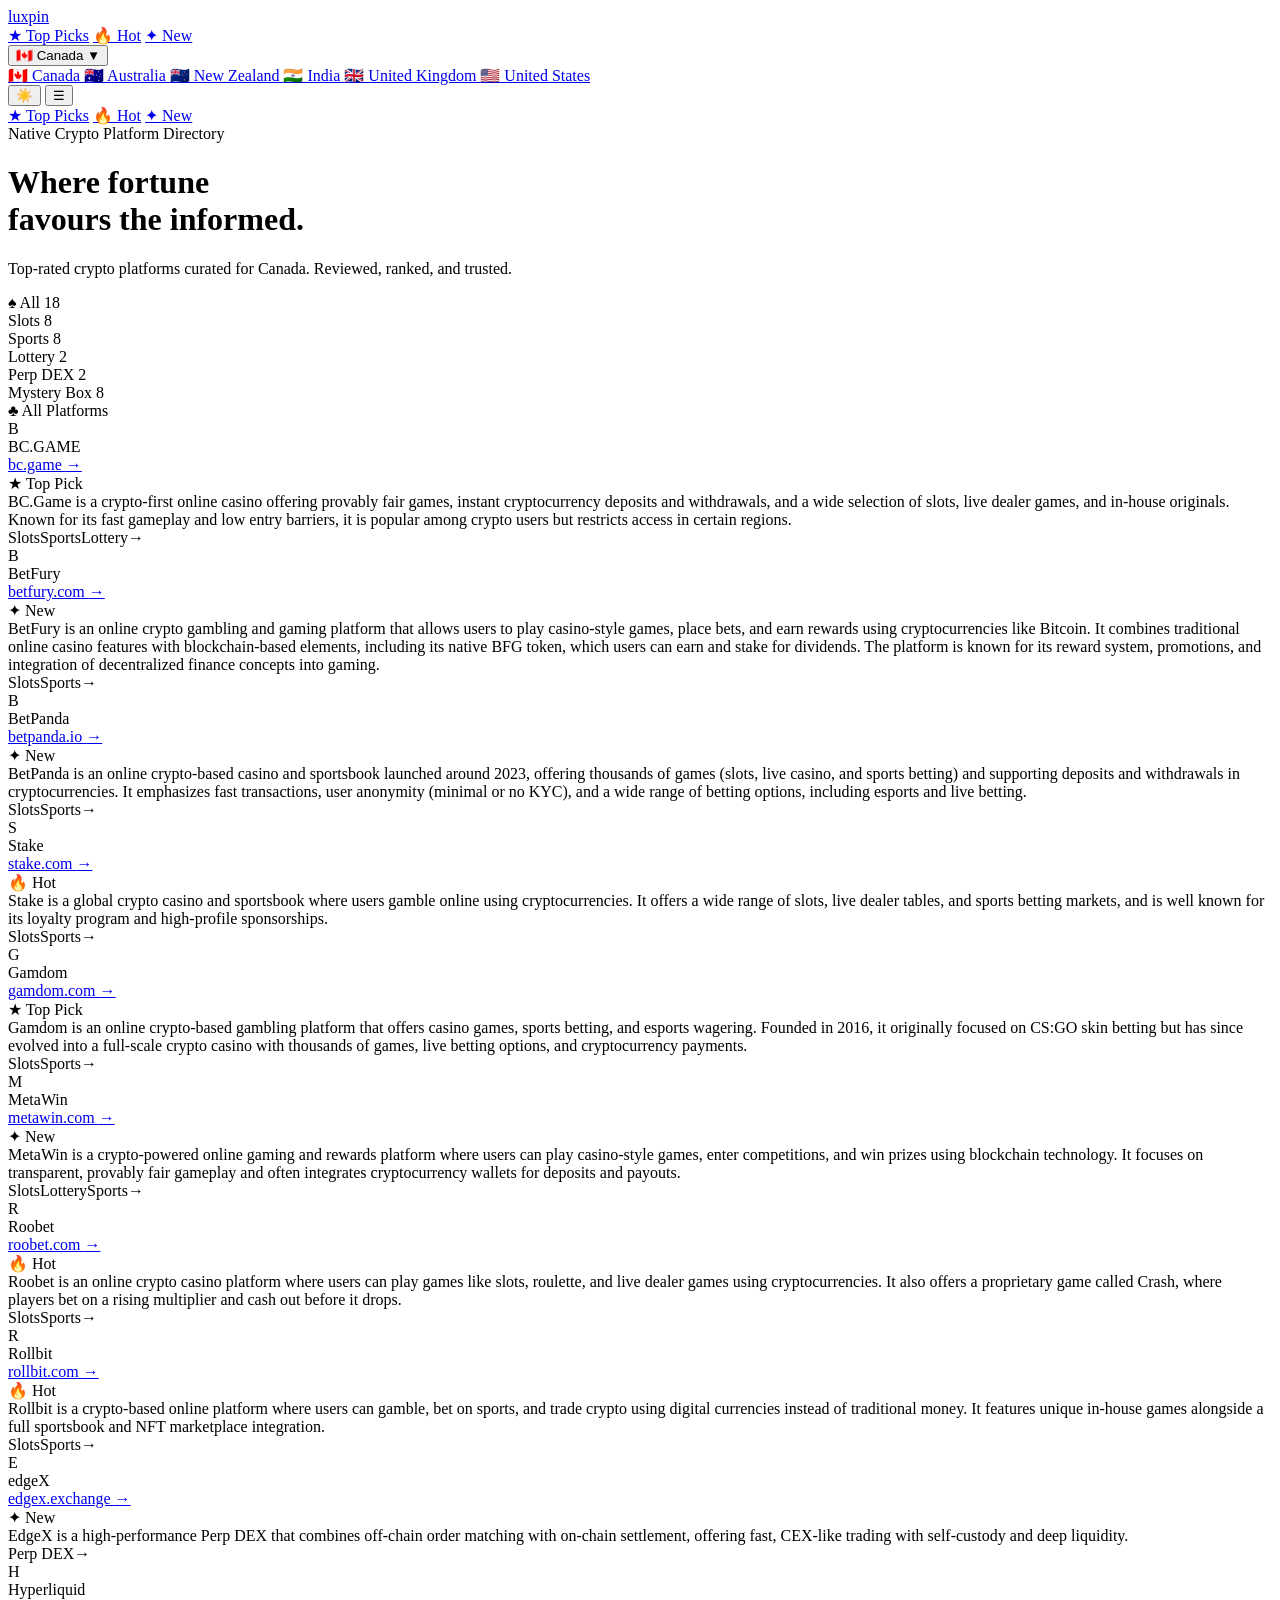
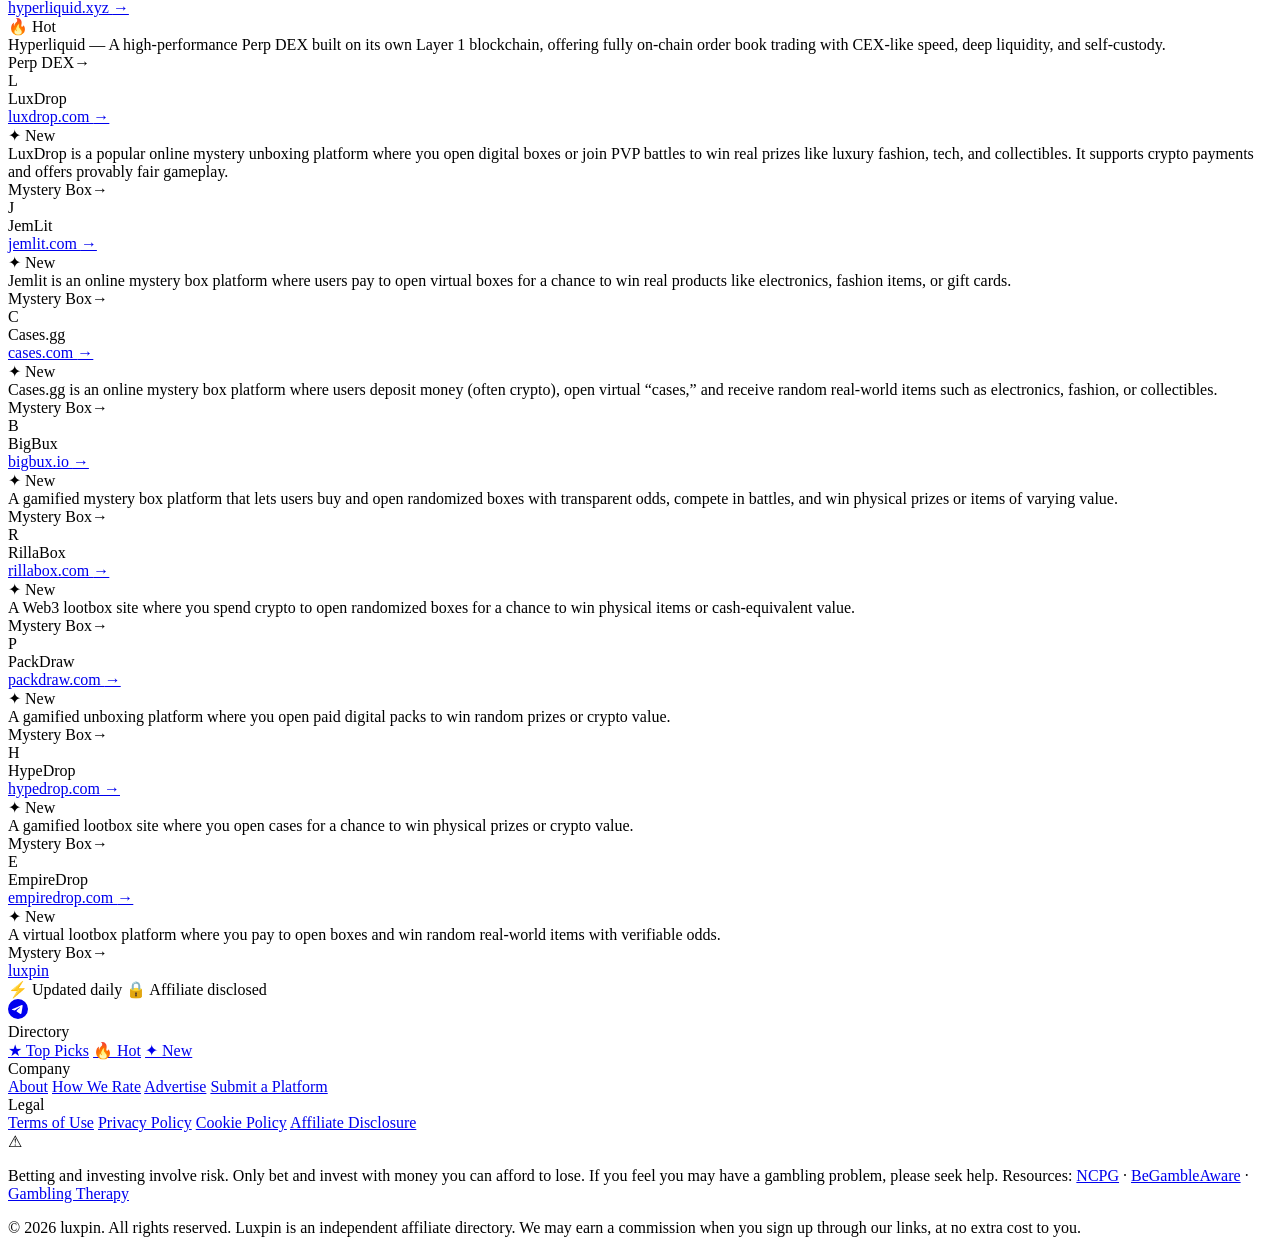
==== public/index.html @ 82d80b32 "update company pages" ====
<!DOCTYPE html>
<html lang="en" data-theme="dark">
<head>
	<meta name="generator" content="Hugo 0.160.1"><script src="/livereload.js?mindelay=10&amp;v=2&amp;port=1313&amp;path=livereload" data-no-instant defer></script>
  <meta charset="UTF-8" />
  <meta name="viewport" content="width=device-width, initial-scale=1.0" />
  <title>Best Crypto Casinos &amp; Mystery Boxes in Canada | Luxpin</title>
  <meta name="description" content="Discover trusted crypto casinos and mystery box platforms in Canada. Compare Bitcoin casinos, bonuses, provably fair games, and crypto rewards on Luxpin." />
  <meta property="og:title" content="Best Crypto Casinos &amp; Mystery Boxes in Canada | Luxpin" />
  <meta property="og:description" content="Discover trusted crypto casinos and mystery box platforms in Canada. Compare Bitcoin casinos, bonuses, provably fair games, and crypto rewards on Luxpin." />
  <meta property="og:url" content="http://localhost:1313/" />
  <meta property="og:type" content="website" />

  
  <link rel="preconnect" href="https://fonts.googleapis.com" />
  <link rel="preconnect" href="https://fonts.gstatic.com" crossorigin />
  <link href="https://fonts.googleapis.com/css2?family=Syne:wght@400;500;600;700;800&family=DM+Mono:wght@300;400;500&family=Cormorant+Garamond:ital,wght@0,400;0,600;0,700;1,400;1,600&display=swap" rel="stylesheet" />

  
  <link rel="icon" type="image/x-icon" href="/favicon.ico" />
  <link rel="icon" type="image/png" sizes="16x16" href="/favicon-16x16.png" />
  <link rel="icon" type="image/png" sizes="32x32" href="/favicon-32x32.png" />
  <link rel="icon" type="image/png" sizes="96x96" href="/favicon-96x96.png" />
  <link rel="apple-touch-icon" sizes="180x180" href="/apple-touch-icon.png" />
  <link rel="manifest" href="/site.webmanifest" />
  <meta name="apple-mobile-web-app-capable" content="yes" />
  <meta name="apple-mobile-web-app-title" content="Luxpin" />
  <meta name="application-name" content="Luxpin" />
  <link rel="icon" type="image/png" sizes="192x192" href="/android-chrome-192x192.png" />

  
  <link rel="canonical" href="http://localhost:1313/" />

  
  <script async src="https://www.googletagmanager.com/gtag/js?id=G-GSQT12KZKE"></script>
  <script>
    window.dataLayer = window.dataLayer || [];
    function gtag(){dataLayer.push(arguments);}
    gtag('js', new Date());
    gtag('config', 'G-GSQT12KZKE');
  </script>

  
  <link rel="stylesheet" href="/css/style.css" />
</head>
<body>
<header>
  <a class="logo" href="/"><span class="logo-gem"></span>luxpin</a>

  <div class="nav-tabs">
    <a class="nav-tab" href="/top">★ Top Picks</a>
    <a class="nav-tab" href="/hot">🔥 Hot</a>
    <a class="nav-tab" href="/new">✦ New</a>
  </div>

  <div class="header-spacer"></div>

  
  <div class="country-switcher" id="cs">
    <button class="country-btn" onclick="toggleCS()">
      <span>🇨🇦</span>
      <span>Canada</span>
      <span class="country-chevron">▼</span>
    </button>
    <div class="country-dropdown"><a class="country-item active" href="/">
          🇨🇦 Canada
        </a><a class="country-item" href="/au">
          🇦🇺 Australia
        </a><a class="country-item" href="/nz">
          🇳🇿 New Zealand
        </a><a class="country-item" href="/in">
          🇮🇳 India
        </a><a class="country-item" href="/uk">
          🇬🇧 United Kingdom
        </a><a class="country-item" href="/us">
          🇺🇸 United States
        </a></div>
  </div>

  
  <button class="theme-toggle" id="themeBtn" onclick="toggleTheme()">☀️</button>

  
  <button class="hamburger" id="hamburger" onclick="toggleHamburger()">☰</button>
</header>


<div class="mobile-menu" id="mobileMenu">
  <a class="mobile-nav-link" href="/top">★ Top Picks</a>
  <a class="mobile-nav-link" href="/hot">🔥 Hot</a>
  <a class="mobile-nav-link" href="/new">✦ New</a>
</div>


<div class="hero">
  <div class="hero-eyebrow">Native Crypto Platform Directory</div>
  <h1 class="hero-title">Where <span class="gold">fortune</span><br/>favours the informed.</h1>
  <p class="hero-sub">Top-rated crypto platforms curated for Canada. Reviewed, ranked, and trusted.</p>
</div>

<div class="filter-bar">
  <div class="filter-pill active" data-tag="" onclick="setF(this)">♠ All <span class="filter-count">18</span></div><div class="filter-pill" data-tag="Slots" onclick="setF(this)">Slots <span class="filter-count">8</span></div><div class="filter-pill" data-tag="Sports" onclick="setF(this)">Sports <span class="filter-count">8</span></div><div class="filter-pill" data-tag="Lottery" onclick="setF(this)">Lottery <span class="filter-count">2</span></div><div class="filter-pill" data-tag="Perp DEX" onclick="setF(this)">Perp DEX <span class="filter-count">2</span></div><div class="filter-pill" data-tag="Mystery Box" onclick="setF(this)">Mystery Box <span class="filter-count">8</span></div></div>


<main class="main">

  
  <div class="section-head">
    <div class="section-title">♣ All Platforms</div>
  </div>

  <div class="card-grid"><div class="casino-card" data-tags="Slots,Sports,Lottery" onclick="window.location='\/p\/bc-game\/'">
        <div class="card-inner">
          <div class="card-top">
            <div class="card-favicon">
              <img
                src="/img/casinos/bcgame.webp"
                alt="BC.GAME logo"
                class="favicon-img"
                onerror="this.style.display='none';this.nextElementSibling.style.display='flex'"
              />
              <span class="favicon-fallback" style="display:none">B</span>
            </div>
            <div class="card-name-block">
              <div class="card-name">BC.GAME</div>
              <a class="card-url" href="/p/bc-game/" onclick="event.stopPropagation()">
                bc.game <span class="card-url-arrow">→</span>
              </a>
            </div><div class="card-badge badge-top">★ Top Pick</div></div>
          <div class="card-divider"></div>
          <div class="card-desc">BC.Game is a crypto-first online casino offering provably fair games, instant cryptocurrency deposits and withdrawals, and a wide selection of slots, live dealer games, and in-house originals. Known for its fast gameplay and low entry barriers, it is popular among crypto users but restricts access in certain regions.
</div>
        </div>
        <div class="card-footer"><span class="card-tag">Slots</span><span class="card-tag">Sports</span><span class="card-tag">Lottery</span><span class="card-footer-arrow">→</span>
        </div>
      </div><div class="casino-card" data-tags="Slots,Sports" onclick="window.location='\/p\/betfury\/'">
        <div class="card-inner">
          <div class="card-top">
            <div class="card-favicon">
              <img
                src="/img/casinos/betfury.webp"
                alt="BetFury logo"
                class="favicon-img"
                onerror="this.style.display='none';this.nextElementSibling.style.display='flex'"
              />
              <span class="favicon-fallback" style="display:none">B</span>
            </div>
            <div class="card-name-block">
              <div class="card-name">BetFury</div>
              <a class="card-url" href="/p/betfury/" onclick="event.stopPropagation()">
                betfury.com <span class="card-url-arrow">→</span>
              </a>
            </div><div class="card-badge badge-new">✦ New</div></div>
          <div class="card-divider"></div>
          <div class="card-desc">BetFury is an online crypto gambling and gaming platform that allows users to play casino-style games, place bets, and earn rewards using cryptocurrencies like Bitcoin. It combines traditional online casino features with blockchain-based elements, including its native BFG token, which users can earn and stake for dividends. The platform is known for its reward system, promotions, and integration of decentralized finance concepts into gaming.
</div>
        </div>
        <div class="card-footer"><span class="card-tag">Slots</span><span class="card-tag">Sports</span><span class="card-footer-arrow">→</span>
        </div>
      </div><div class="casino-card" data-tags="Slots,Sports" onclick="window.location='\/p\/betpanda\/'">
        <div class="card-inner">
          <div class="card-top">
            <div class="card-favicon">
              <img
                src="/img/casinos/betpanda.webp"
                alt="BetPanda logo"
                class="favicon-img"
                onerror="this.style.display='none';this.nextElementSibling.style.display='flex'"
              />
              <span class="favicon-fallback" style="display:none">B</span>
            </div>
            <div class="card-name-block">
              <div class="card-name">BetPanda</div>
              <a class="card-url" href="/p/betpanda/" onclick="event.stopPropagation()">
                betpanda.io <span class="card-url-arrow">→</span>
              </a>
            </div><div class="card-badge badge-new">✦ New</div></div>
          <div class="card-divider"></div>
          <div class="card-desc">BetPanda is an online crypto-based casino and sportsbook launched around 2023, offering thousands of games (slots, live casino, and sports betting) and supporting deposits and withdrawals in cryptocurrencies. It emphasizes fast transactions, user anonymity (minimal or no KYC), and a wide range of betting options, including esports and live betting.
</div>
        </div>
        <div class="card-footer"><span class="card-tag">Slots</span><span class="card-tag">Sports</span><span class="card-footer-arrow">→</span>
        </div>
      </div><div class="casino-card" data-tags="Slots,Sports" onclick="window.location='\/p\/stake\/'">
        <div class="card-inner">
          <div class="card-top">
            <div class="card-favicon">
              <img
                src="/img/casinos/stake.webp"
                alt="Stake logo"
                class="favicon-img"
                onerror="this.style.display='none';this.nextElementSibling.style.display='flex'"
              />
              <span class="favicon-fallback" style="display:none">S</span>
            </div>
            <div class="card-name-block">
              <div class="card-name">Stake</div>
              <a class="card-url" href="/p/stake/" onclick="event.stopPropagation()">
                stake.com <span class="card-url-arrow">→</span>
              </a>
            </div><div class="card-badge badge-hot">🔥 Hot</div></div>
          <div class="card-divider"></div>
          <div class="card-desc">Stake is a global crypto casino and sportsbook where users gamble online using cryptocurrencies. It offers a wide range of slots, live dealer tables, and sports betting markets, and is well known for its loyalty program and high-profile sponsorships.
</div>
        </div>
        <div class="card-footer"><span class="card-tag">Slots</span><span class="card-tag">Sports</span><span class="card-footer-arrow">→</span>
        </div>
      </div><div class="casino-card" data-tags="Slots,Sports" onclick="window.location='\/p\/gamdom\/'">
        <div class="card-inner">
          <div class="card-top">
            <div class="card-favicon">
              <img
                src="/img/casinos/gamdom.webp"
                alt="Gamdom logo"
                class="favicon-img"
                onerror="this.style.display='none';this.nextElementSibling.style.display='flex'"
              />
              <span class="favicon-fallback" style="display:none">G</span>
            </div>
            <div class="card-name-block">
              <div class="card-name">Gamdom</div>
              <a class="card-url" href="/p/gamdom/" onclick="event.stopPropagation()">
                gamdom.com <span class="card-url-arrow">→</span>
              </a>
            </div><div class="card-badge badge-top">★ Top Pick</div></div>
          <div class="card-divider"></div>
          <div class="card-desc">Gamdom is an online crypto-based gambling platform that offers casino games, sports betting, and esports wagering. Founded in 2016, it originally focused on CS:GO skin betting but has since evolved into a full-scale crypto casino with thousands of games, live betting options, and cryptocurrency payments.
</div>
        </div>
        <div class="card-footer"><span class="card-tag">Slots</span><span class="card-tag">Sports</span><span class="card-footer-arrow">→</span>
        </div>
      </div><div class="casino-card" data-tags="Slots,Lottery,Sports" onclick="window.location='\/p\/metawin\/'">
        <div class="card-inner">
          <div class="card-top">
            <div class="card-favicon">
              <img
                src="/img/casinos/metawin.webp"
                alt="MetaWin logo"
                class="favicon-img"
                onerror="this.style.display='none';this.nextElementSibling.style.display='flex'"
              />
              <span class="favicon-fallback" style="display:none">M</span>
            </div>
            <div class="card-name-block">
              <div class="card-name">MetaWin</div>
              <a class="card-url" href="/p/metawin/" onclick="event.stopPropagation()">
                metawin.com <span class="card-url-arrow">→</span>
              </a>
            </div><div class="card-badge badge-new">✦ New</div></div>
          <div class="card-divider"></div>
          <div class="card-desc">MetaWin is a crypto-powered online gaming and rewards platform where users can play casino-style games, enter competitions, and win prizes using blockchain technology. It focuses on transparent, provably fair gameplay and often integrates cryptocurrency wallets for deposits and payouts.
</div>
        </div>
        <div class="card-footer"><span class="card-tag">Slots</span><span class="card-tag">Lottery</span><span class="card-tag">Sports</span><span class="card-footer-arrow">→</span>
        </div>
      </div><div class="casino-card" data-tags="Slots,Sports" onclick="window.location='\/p\/roobet\/'">
        <div class="card-inner">
          <div class="card-top">
            <div class="card-favicon">
              <img
                src="/img/casinos/roobet.webp"
                alt="Roobet logo"
                class="favicon-img"
                onerror="this.style.display='none';this.nextElementSibling.style.display='flex'"
              />
              <span class="favicon-fallback" style="display:none">R</span>
            </div>
            <div class="card-name-block">
              <div class="card-name">Roobet</div>
              <a class="card-url" href="/p/roobet/" onclick="event.stopPropagation()">
                roobet.com <span class="card-url-arrow">→</span>
              </a>
            </div><div class="card-badge badge-hot">🔥 Hot</div></div>
          <div class="card-divider"></div>
          <div class="card-desc">Roobet is an online crypto casino platform where users can play games like slots, roulette, and live dealer games using cryptocurrencies. It also offers a proprietary game called Crash, where players bet on a rising multiplier and cash out before it drops.
</div>
        </div>
        <div class="card-footer"><span class="card-tag">Slots</span><span class="card-tag">Sports</span><span class="card-footer-arrow">→</span>
        </div>
      </div><div class="casino-card" data-tags="Slots,Sports" onclick="window.location='\/p\/rollbit\/'">
        <div class="card-inner">
          <div class="card-top">
            <div class="card-favicon">
              <img
                src="/img/casinos/rollbit.webp"
                alt="Rollbit logo"
                class="favicon-img"
                onerror="this.style.display='none';this.nextElementSibling.style.display='flex'"
              />
              <span class="favicon-fallback" style="display:none">R</span>
            </div>
            <div class="card-name-block">
              <div class="card-name">Rollbit</div>
              <a class="card-url" href="/p/rollbit/" onclick="event.stopPropagation()">
                rollbit.com <span class="card-url-arrow">→</span>
              </a>
            </div><div class="card-badge badge-hot">🔥 Hot</div></div>
          <div class="card-divider"></div>
          <div class="card-desc">Rollbit is a crypto-based online platform where users can gamble, bet on sports, and trade crypto using digital currencies instead of traditional money. It features unique in-house games alongside a full sportsbook and NFT marketplace integration.
</div>
        </div>
        <div class="card-footer"><span class="card-tag">Slots</span><span class="card-tag">Sports</span><span class="card-footer-arrow">→</span>
        </div>
      </div><div class="casino-card" data-tags="Perp DEX" onclick="window.location='\/p\/edgex\/'">
        <div class="card-inner">
          <div class="card-top">
            <div class="card-favicon">
              <img
                src="/img/casinos/edgex.webp"
                alt="edgeX logo"
                class="favicon-img"
                onerror="this.style.display='none';this.nextElementSibling.style.display='flex'"
              />
              <span class="favicon-fallback" style="display:none">E</span>
            </div>
            <div class="card-name-block">
              <div class="card-name">edgeX</div>
              <a class="card-url" href="/p/edgex/" onclick="event.stopPropagation()">
                edgex.exchange <span class="card-url-arrow">→</span>
              </a>
            </div><div class="card-badge badge-new">✦ New</div></div>
          <div class="card-divider"></div>
          <div class="card-desc">EdgeX is a high-performance Perp DEX that combines off-chain order matching with on-chain settlement, offering fast, CEX-like trading with self-custody and deep liquidity.
</div>
        </div>
        <div class="card-footer"><span class="card-tag">Perp DEX</span><span class="card-footer-arrow">→</span>
        </div>
      </div><div class="casino-card" data-tags="Perp DEX" onclick="window.location='\/p\/hyperliquid\/'">
        <div class="card-inner">
          <div class="card-top">
            <div class="card-favicon">
              <img
                src="/img/casinos/hyperliquid.webp"
                alt="Hyperliquid logo"
                class="favicon-img"
                onerror="this.style.display='none';this.nextElementSibling.style.display='flex'"
              />
              <span class="favicon-fallback" style="display:none">H</span>
            </div>
            <div class="card-name-block">
              <div class="card-name">Hyperliquid</div>
              <a class="card-url" href="/p/hyperliquid/" onclick="event.stopPropagation()">
                hyperliquid.xyz <span class="card-url-arrow">→</span>
              </a>
            </div><div class="card-badge badge-hot">🔥 Hot</div></div>
          <div class="card-divider"></div>
          <div class="card-desc">Hyperliquid — A high-performance Perp DEX built on its own Layer 1 blockchain, offering fully on-chain order book trading with CEX-like speed, deep liquidity, and self-custody.
</div>
        </div>
        <div class="card-footer"><span class="card-tag">Perp DEX</span><span class="card-footer-arrow">→</span>
        </div>
      </div><div class="casino-card" data-tags="Mystery Box" onclick="window.location='\/p\/luxdrop\/'">
        <div class="card-inner">
          <div class="card-top">
            <div class="card-favicon">
              <img
                src="/img/casinos/luxdrop.webp"
                alt="LuxDrop logo"
                class="favicon-img"
                onerror="this.style.display='none';this.nextElementSibling.style.display='flex'"
              />
              <span class="favicon-fallback" style="display:none">L</span>
            </div>
            <div class="card-name-block">
              <div class="card-name">LuxDrop</div>
              <a class="card-url" href="/p/luxdrop/" onclick="event.stopPropagation()">
                luxdrop.com <span class="card-url-arrow">→</span>
              </a>
            </div><div class="card-badge badge-new">✦ New</div></div>
          <div class="card-divider"></div>
          <div class="card-desc">LuxDrop is a popular online mystery unboxing platform where you open digital boxes or join PVP battles to win real prizes like luxury fashion, tech, and collectibles. It supports crypto payments and offers provably fair gameplay.
</div>
        </div>
        <div class="card-footer"><span class="card-tag">Mystery Box</span><span class="card-footer-arrow">→</span>
        </div>
      </div><div class="casino-card" data-tags="Mystery Box" onclick="window.location='\/p\/jemlit\/'">
        <div class="card-inner">
          <div class="card-top">
            <div class="card-favicon">
              <img
                src="/img/casinos/jemlit.webp"
                alt="JemLit logo"
                class="favicon-img"
                onerror="this.style.display='none';this.nextElementSibling.style.display='flex'"
              />
              <span class="favicon-fallback" style="display:none">J</span>
            </div>
            <div class="card-name-block">
              <div class="card-name">JemLit</div>
              <a class="card-url" href="/p/jemlit/" onclick="event.stopPropagation()">
                jemlit.com <span class="card-url-arrow">→</span>
              </a>
            </div><div class="card-badge badge-new">✦ New</div></div>
          <div class="card-divider"></div>
          <div class="card-desc">Jemlit is an online mystery box platform where users pay to open virtual boxes for a chance to win real products like electronics, fashion items, or gift cards.
</div>
        </div>
        <div class="card-footer"><span class="card-tag">Mystery Box</span><span class="card-footer-arrow">→</span>
        </div>
      </div><div class="casino-card" data-tags="Mystery Box" onclick="window.location='\/p\/cases\/'">
        <div class="card-inner">
          <div class="card-top">
            <div class="card-favicon">
              <img
                src="/img/casinos/casesgg.webp"
                alt="Cases.gg logo"
                class="favicon-img"
                onerror="this.style.display='none';this.nextElementSibling.style.display='flex'"
              />
              <span class="favicon-fallback" style="display:none">C</span>
            </div>
            <div class="card-name-block">
              <div class="card-name">Cases.gg</div>
              <a class="card-url" href="/p/cases/" onclick="event.stopPropagation()">
                cases.com <span class="card-url-arrow">→</span>
              </a>
            </div><div class="card-badge badge-new">✦ New</div></div>
          <div class="card-divider"></div>
          <div class="card-desc">Cases.gg is an online mystery box platform where users deposit money (often crypto), open virtual “cases,” and receive random real-world items such as electronics, fashion, or collectibles.
</div>
        </div>
        <div class="card-footer"><span class="card-tag">Mystery Box</span><span class="card-footer-arrow">→</span>
        </div>
      </div><div class="casino-card" data-tags="Mystery Box" onclick="window.location='\/p\/bigbux\/'">
        <div class="card-inner">
          <div class="card-top">
            <div class="card-favicon">
              <img
                src="/img/casinos/bigbux.webp"
                alt="BigBux logo"
                class="favicon-img"
                onerror="this.style.display='none';this.nextElementSibling.style.display='flex'"
              />
              <span class="favicon-fallback" style="display:none">B</span>
            </div>
            <div class="card-name-block">
              <div class="card-name">BigBux</div>
              <a class="card-url" href="/p/bigbux/" onclick="event.stopPropagation()">
                bigbux.io <span class="card-url-arrow">→</span>
              </a>
            </div><div class="card-badge badge-new">✦ New</div></div>
          <div class="card-divider"></div>
          <div class="card-desc">A gamified mystery box platform that lets users buy and open randomized boxes with transparent odds, compete in battles, and win physical prizes or items of varying value.
</div>
        </div>
        <div class="card-footer"><span class="card-tag">Mystery Box</span><span class="card-footer-arrow">→</span>
        </div>
      </div><div class="casino-card" data-tags="Mystery Box" onclick="window.location='\/p\/rillabox\/'">
        <div class="card-inner">
          <div class="card-top">
            <div class="card-favicon">
              <img
                src="/img/casinos/rillabox.webp"
                alt="RillaBox logo"
                class="favicon-img"
                onerror="this.style.display='none';this.nextElementSibling.style.display='flex'"
              />
              <span class="favicon-fallback" style="display:none">R</span>
            </div>
            <div class="card-name-block">
              <div class="card-name">RillaBox</div>
              <a class="card-url" href="/p/rillabox/" onclick="event.stopPropagation()">
                rillabox.com <span class="card-url-arrow">→</span>
              </a>
            </div><div class="card-badge badge-new">✦ New</div></div>
          <div class="card-divider"></div>
          <div class="card-desc">A Web3 lootbox site where you spend crypto to open randomized boxes for a chance to win physical items or cash-equivalent value.
</div>
        </div>
        <div class="card-footer"><span class="card-tag">Mystery Box</span><span class="card-footer-arrow">→</span>
        </div>
      </div><div class="casino-card" data-tags="Mystery Box" onclick="window.location='\/p\/packdraw\/'">
        <div class="card-inner">
          <div class="card-top">
            <div class="card-favicon">
              <img
                src="/img/casinos/packdraw.webp"
                alt="PackDraw logo"
                class="favicon-img"
                onerror="this.style.display='none';this.nextElementSibling.style.display='flex'"
              />
              <span class="favicon-fallback" style="display:none">P</span>
            </div>
            <div class="card-name-block">
              <div class="card-name">PackDraw</div>
              <a class="card-url" href="/p/packdraw/" onclick="event.stopPropagation()">
                packdraw.com <span class="card-url-arrow">→</span>
              </a>
            </div><div class="card-badge badge-new">✦ New</div></div>
          <div class="card-divider"></div>
          <div class="card-desc">A gamified unboxing platform where you open paid digital packs to win random prizes or crypto value.
</div>
        </div>
        <div class="card-footer"><span class="card-tag">Mystery Box</span><span class="card-footer-arrow">→</span>
        </div>
      </div><div class="casino-card" data-tags="Mystery Box" onclick="window.location='\/p\/hypedrop\/'">
        <div class="card-inner">
          <div class="card-top">
            <div class="card-favicon">
              <img
                src="/img/casinos/hypedrop.webp"
                alt="HypeDrop logo"
                class="favicon-img"
                onerror="this.style.display='none';this.nextElementSibling.style.display='flex'"
              />
              <span class="favicon-fallback" style="display:none">H</span>
            </div>
            <div class="card-name-block">
              <div class="card-name">HypeDrop</div>
              <a class="card-url" href="/p/hypedrop/" onclick="event.stopPropagation()">
                hypedrop.com <span class="card-url-arrow">→</span>
              </a>
            </div><div class="card-badge badge-new">✦ New</div></div>
          <div class="card-divider"></div>
          <div class="card-desc">A gamified lootbox site where you open cases for a chance to win physical prizes or crypto value.
</div>
        </div>
        <div class="card-footer"><span class="card-tag">Mystery Box</span><span class="card-footer-arrow">→</span>
        </div>
      </div><div class="casino-card" data-tags="Mystery Box" onclick="window.location='\/p\/empiredrop\/'">
        <div class="card-inner">
          <div class="card-top">
            <div class="card-favicon">
              <img
                src="/img/casinos/empiredrop.webp"
                alt="EmpireDrop logo"
                class="favicon-img"
                onerror="this.style.display='none';this.nextElementSibling.style.display='flex'"
              />
              <span class="favicon-fallback" style="display:none">E</span>
            </div>
            <div class="card-name-block">
              <div class="card-name">EmpireDrop</div>
              <a class="card-url" href="/p/empiredrop/" onclick="event.stopPropagation()">
                empiredrop.com <span class="card-url-arrow">→</span>
              </a>
            </div><div class="card-badge badge-new">✦ New</div></div>
          <div class="card-divider"></div>
          <div class="card-desc">A virtual lootbox platform where you pay to open boxes and win random real-world items with verifiable odds.
</div>
        </div>
        <div class="card-footer"><span class="card-tag">Mystery Box</span><span class="card-footer-arrow">→</span>
        </div>
      </div></div>

</main>


<footer class="site-footer">
  <div class="footer-inner">
    <div class="footer-brand">
      <a class="footer-logo" href="/"><span class="logo-gem"></span>luxpin</a>
      <div class="footer-badges">
        <span class="footer-badge">⚡ Updated daily</span>
        <span class="footer-badge">🔒 Affiliate disclosed</span>
      </div>
      <div class="footer-social">
        <a class="footer-social-link" href="https://t.me/LuxpinChat" target="_blank" rel="noopener" aria-label="Telegram">
          <svg width="20" height="20" viewBox="0 0 24 24" fill="currentColor" xmlns="http://www.w3.org/2000/svg"><path d="M11.944 0A12 12 0 0 0 0 12a12 12 0 0 0 12 12 12 12 0 0 0 12-12A12 12 0 0 0 12 0a12 12 0 0 0-.056 0zm4.962 7.224c.1-.002.321.023.465.14a.506.506 0 0 1 .171.325c.016.093.036.306.02.472-.18 1.898-.962 6.502-1.36 8.627-.168.9-.499 1.201-.82 1.23-.696.065-1.225-.46-1.9-.902-1.056-.693-1.653-1.124-2.678-1.8-1.185-.78-.417-1.21.258-1.91.177-.184 3.247-2.977 3.307-3.23.007-.032.014-.15-.056-.212s-.174-.041-.249-.024c-.106.024-1.793 1.14-5.061 3.345-.48.33-.913.49-1.302.48-.428-.008-1.252-.241-1.865-.44-.752-.245-1.349-.374-1.297-.789.027-.216.325-.437.893-.663 3.498-1.524 5.83-2.529 6.998-3.014 3.332-1.386 4.025-1.627 4.476-1.635z"/></svg>
        </a>
      </div>
    </div>
    <div class="footer-col">
      <div class="footer-col-title">Directory</div>
      <a class="footer-link" href="/top">★ Top Picks</a>
      <a class="footer-link" href="/hot">🔥 Hot</a>
      <a class="footer-link" href="/new">✦ New</a>
    </div>
    <div class="footer-col">
      <div class="footer-col-title">Company</div>
      <a class="footer-link" href="/about">About</a>
      <a class="footer-link" href="/how-we-rate">How We Rate</a>
      <a class="footer-link" href="/advertise">Advertise</a>
      <a class="footer-link" href="https://forms.gle/sbZz6CPQXNt4g9WD6" target="_blank" rel="noopener">Submit a Platform</a>
    </div>
    <div class="footer-col">
      <div class="footer-col-title">Legal</div>
      <a class="footer-link" href="/terms">Terms of Use</a>
      <a class="footer-link" href="/privacy">Privacy Policy</a>
      <a class="footer-link" href="/cookies">Cookie Policy</a>
      <a class="footer-link" href="/disclosure">Affiliate Disclosure</a>
    </div>
  </div>
  <div class="footer-rg">
    <span class="footer-rg-icon">⚠</span>
    <p>Betting and investing involve risk. Only bet and invest with money you can afford to lose. If you feel you may have a gambling problem, please seek help. Resources: <a href="https://www.ncpgambling.org" target="_blank" rel="noopener">NCPG</a> · <a href="https://www.begambleaware.org" target="_blank" rel="noopener">BeGambleAware</a> · <a href="https://www.gamblingtherapy.org" target="_blank" rel="noopener">Gambling Therapy</a></p>
  </div>
  <div class="footer-bottom">
    <span class="footer-copy">© 2026 luxpin. All rights reserved.</span>
    <span class="footer-copy-note">Luxpin is an independent affiliate directory. We may earn a commission when you sign up through our links, at no extra cost to you.</span>
  </div>
</footer>

<script src="/js/main.js"></script>
</body>
</html>
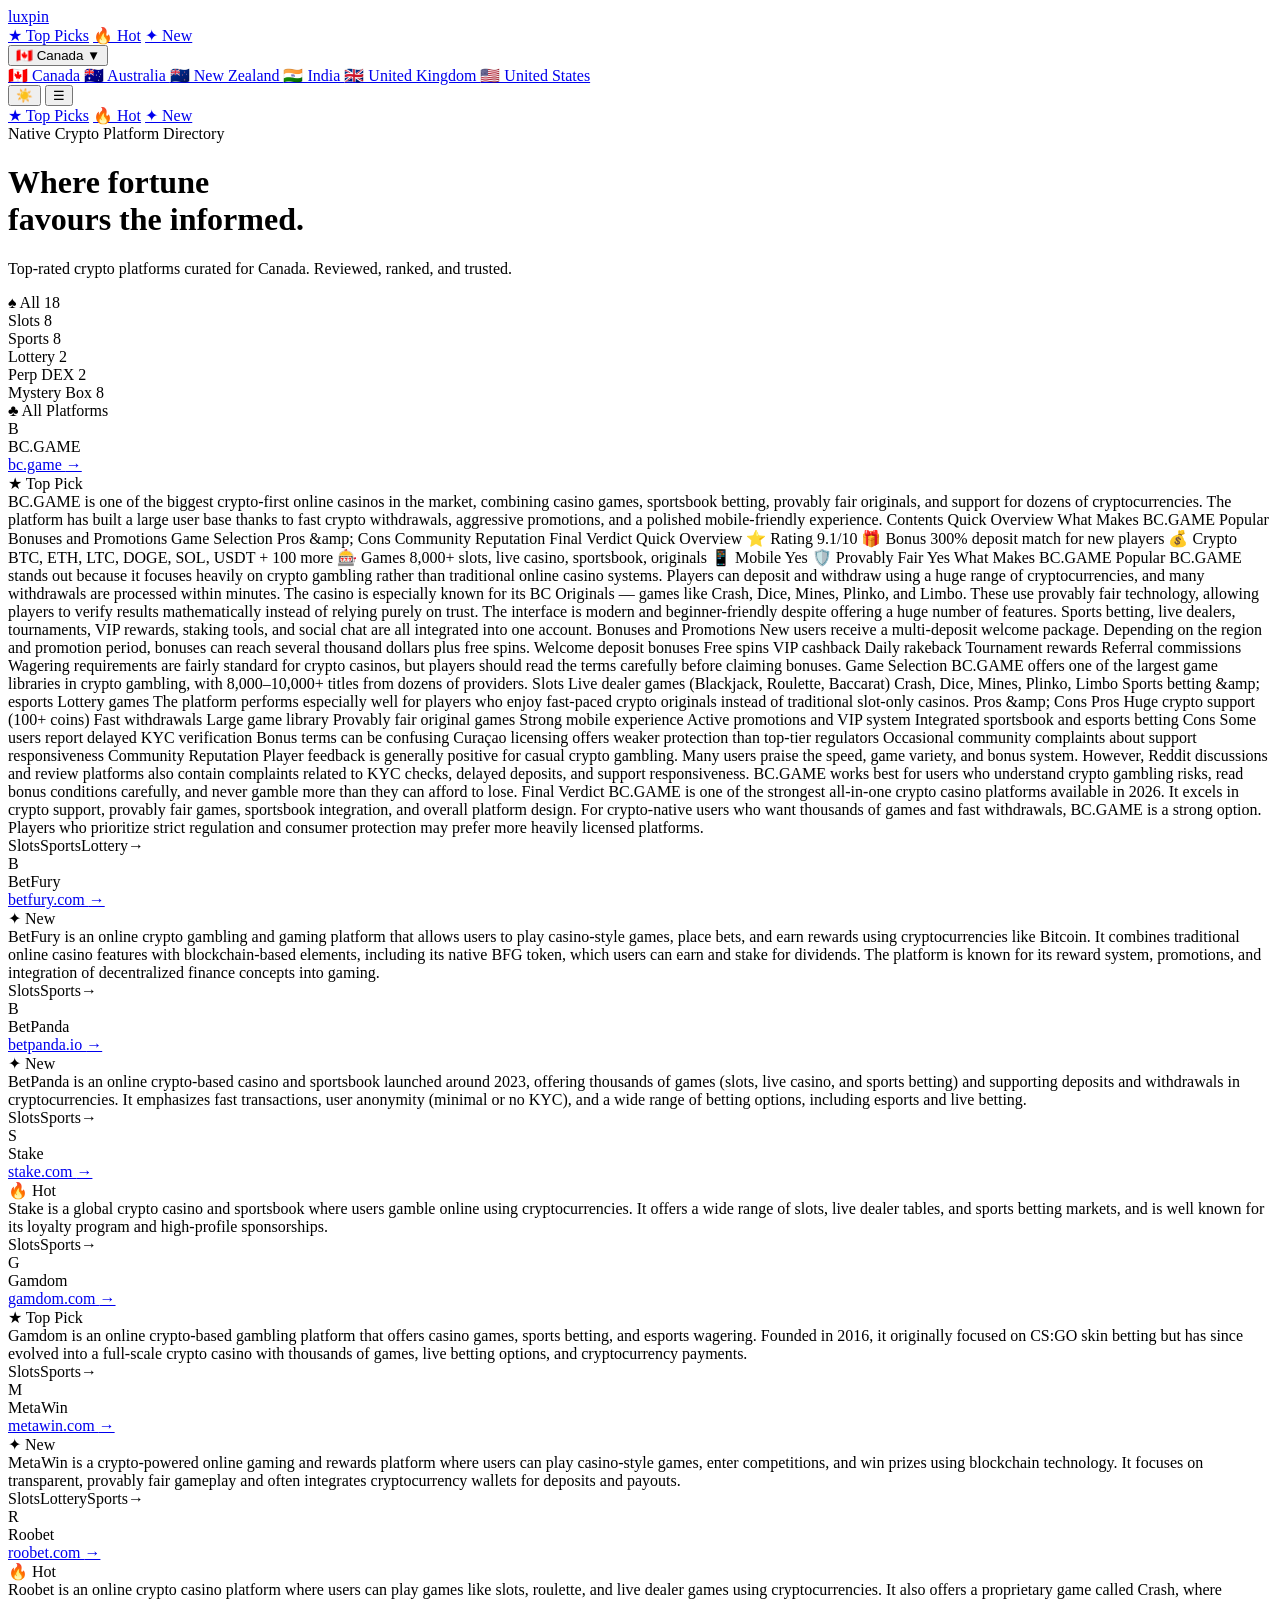
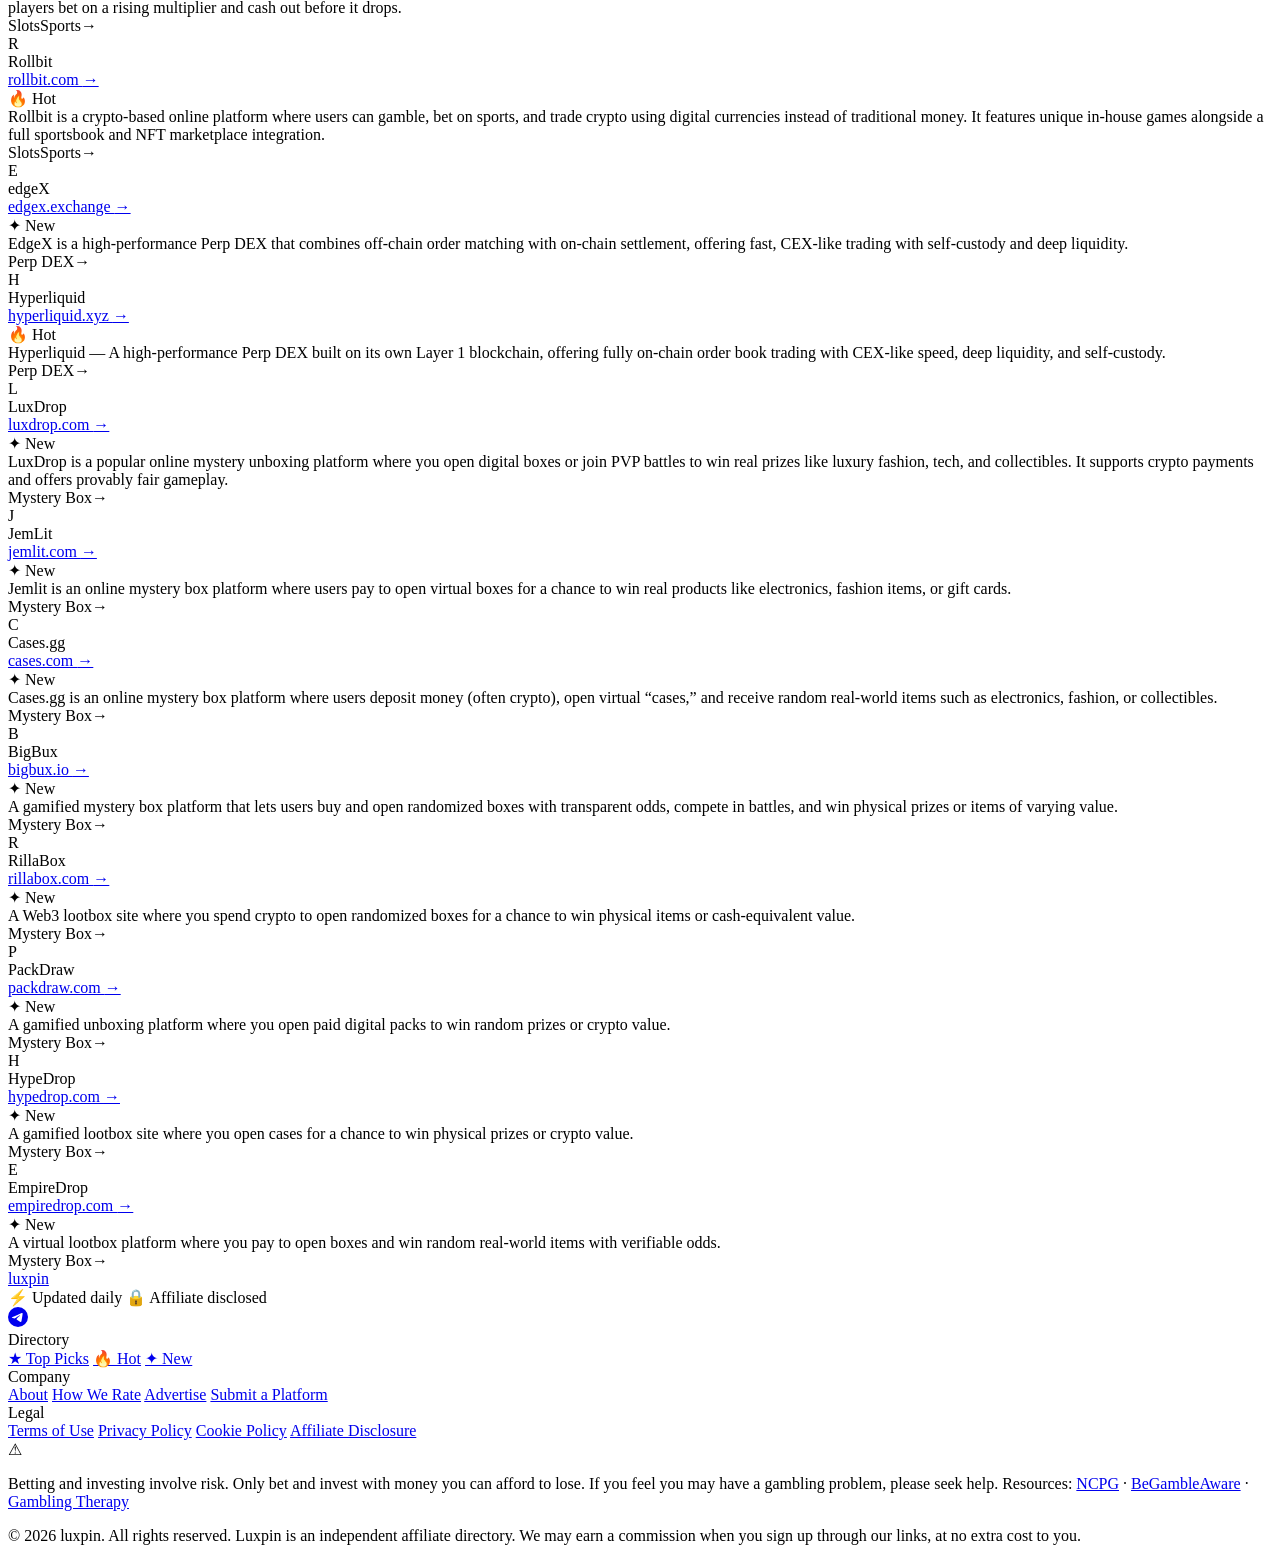
==== commit 8a714806: "add first review" ====
--- a/public/index.html
+++ b/public/index.html
@@ -1,8 +1,9 @@
 <!DOCTYPE html>
 <html lang="en" data-theme="dark">
 <head>
-	<meta name="generator" content="Hugo 0.160.1"><script src="/livereload.js?mindelay=10&amp;v=2&amp;port=1313&amp;path=livereload" data-no-instant defer></script>
+	<meta name="generator" content="Hugo 0.161.1"><script src="/livereload.js?mindelay=10&amp;v=2&amp;port=1313&amp;path=livereload" data-no-instant defer></script>
   <meta charset="UTF-8" />
+  <script>document.documentElement.setAttribute("data-theme",localStorage.getItem("luxpin-theme")||"dark");</script>
   <meta name="viewport" content="width=device-width, initial-scale=1.0" />
   <title>Best Crypto Casinos &amp; Mystery Boxes in Canada | Luxpin</title>
   <meta name="description" content="Discover trusted crypto casinos and mystery box platforms in Canada. Compare Bitcoin casinos, bonuses, provably fair games, and crypto rewards on Luxpin." />
@@ -48,9 +49,9 @@
   <a class="logo" href="/"><span class="logo-gem"></span>luxpin</a>
 
   <div class="nav-tabs">
-    <a class="nav-tab" href="/top">★ Top Picks</a>
-    <a class="nav-tab" href="/hot">🔥 Hot</a>
-    <a class="nav-tab" href="/new">✦ New</a>
+    <a class="nav-tab" href="/top/">★ Top Picks</a>
+    <a class="nav-tab" href="/hot/">🔥 Hot</a>
+    <a class="nav-tab" href="/new/">✦ New</a>
   </div>
 
   <div class="header-spacer"></div>
@@ -64,15 +65,15 @@
     </button>
     <div class="country-dropdown"><a class="country-item active" href="/">
           🇨🇦 Canada
-        </a><a class="country-item" href="/au">
+        </a><a class="country-item" href="/au/">
           🇦🇺 Australia
-        </a><a class="country-item" href="/nz">
+        </a><a class="country-item" href="/nz/">
           🇳🇿 New Zealand
-        </a><a class="country-item" href="/in">
+        </a><a class="country-item" href="/in/">
           🇮🇳 India
-        </a><a class="country-item" href="/uk">
+        </a><a class="country-item" href="/uk/">
           🇬🇧 United Kingdom
-        </a><a class="country-item" href="/us">
+        </a><a class="country-item" href="/us/">
           🇺🇸 United States
         </a></div>
   </div>
@@ -86,9 +87,9 @@
 
 
 <div class="mobile-menu" id="mobileMenu">
-  <a class="mobile-nav-link" href="/top">★ Top Picks</a>
-  <a class="mobile-nav-link" href="/hot">🔥 Hot</a>
-  <a class="mobile-nav-link" href="/new">✦ New</a>
+  <a class="mobile-nav-link" href="/top/">★ Top Picks</a>
+  <a class="mobile-nav-link" href="/hot/">🔥 Hot</a>
+  <a class="mobile-nav-link" href="/new/">✦ New</a>
 </div>
 
 
@@ -128,7 +129,20 @@
               </a>
             </div><div class="card-badge badge-top">★ Top Pick</div></div>
           <div class="card-divider"></div>
-          <div class="card-desc">BC.Game is a crypto-first online casino offering provably fair games, instant cryptocurrency deposits and withdrawals, and a wide selection of slots, live dealer games, and in-house originals. Known for its fast gameplay and low entry barriers, it is popular among crypto users but restricts access in certain regions.
+          <div class="card-desc">BC.GAME is one of the biggest crypto-first online casinos in the market, combining casino games, sportsbook betting, provably fair originals, and support for dozens of cryptocurrencies. The platform has built a large user base thanks to fast crypto withdrawals, aggressive promotions, and a polished mobile-friendly experience.
+Contents Quick Overview What Makes BC.GAME Popular Bonuses and Promotions Game Selection Pros &amp;amp; Cons Community Reputation Final Verdict Quick Overview ⭐ Rating 9.1/10 🎁 Bonus 300% deposit match for new players 💰 Crypto BTC, ETH, LTC, DOGE, SOL, USDT &#43; 100 more 🎰 Games 8,000&#43; slots, live casino, sportsbook, originals 📱 Mobile Yes 🛡️ Provably Fair Yes What Makes BC.GAME Popular BC.GAME stands out because it focuses heavily on crypto gambling rather than traditional online casino systems. Players can deposit and withdraw using a huge range of cryptocurrencies, and many withdrawals are processed within minutes.
+The casino is especially known for its BC Originals — games like Crash, Dice, Mines, Plinko, and Limbo. These use provably fair technology, allowing players to verify results mathematically instead of relying purely on trust.
+The interface is modern and beginner-friendly despite offering a huge number of features. Sports betting, live dealers, tournaments, VIP rewards, staking tools, and social chat are all integrated into one account.
+Bonuses and Promotions New users receive a multi-deposit welcome package. Depending on the region and promotion period, bonuses can reach several thousand dollars plus free spins.
+Welcome deposit bonuses Free spins VIP cashback Daily rakeback Tournament rewards Referral commissions Wagering requirements are fairly standard for crypto casinos, but players should read the terms carefully before claiming bonuses.
+Game Selection BC.GAME offers one of the largest game libraries in crypto gambling, with 8,000–10,000&#43; titles from dozens of providers.
+Slots Live dealer games (Blackjack, Roulette, Baccarat) Crash, Dice, Mines, Plinko, Limbo Sports betting &amp;amp; esports Lottery games The platform performs especially well for players who enjoy fast-paced crypto originals instead of traditional slot-only casinos.
+Pros &amp;amp; Cons Pros
+Huge crypto support (100&#43; coins) Fast withdrawals Large game library Provably fair original games Strong mobile experience Active promotions and VIP system Integrated sportsbook and esports betting Cons
+Some users report delayed KYC verification Bonus terms can be confusing Curaçao licensing offers weaker protection than top-tier regulators Occasional community complaints about support responsiveness Community Reputation Player feedback is generally positive for casual crypto gambling. Many users praise the speed, game variety, and bonus system. However, Reddit discussions and review platforms also contain complaints related to KYC checks, delayed deposits, and support responsiveness.
+BC.GAME works best for users who understand crypto gambling risks, read bonus conditions carefully, and never gamble more than they can afford to lose.
+Final Verdict BC.GAME is one of the strongest all-in-one crypto casino platforms available in 2026. It excels in crypto support, provably fair games, sportsbook integration, and overall platform design.
+For crypto-native users who want thousands of games and fast withdrawals, BC.GAME is a strong option. Players who prioritize strict regulation and consumer protection may prefer more heavily licensed platforms.
 </div>
         </div>
         <div class="card-footer"><span class="card-tag">Slots</span><span class="card-tag">Sports</span><span class="card-tag">Lottery</span><span class="card-footer-arrow">→</span>
@@ -562,23 +576,23 @@
     </div>
     <div class="footer-col">
       <div class="footer-col-title">Directory</div>
-      <a class="footer-link" href="/top">★ Top Picks</a>
-      <a class="footer-link" href="/hot">🔥 Hot</a>
-      <a class="footer-link" href="/new">✦ New</a>
+      <a class="footer-link" href="/top/">★ Top Picks</a>
+      <a class="footer-link" href="/hot/">🔥 Hot</a>
+      <a class="footer-link" href="/new/">✦ New</a>
     </div>
     <div class="footer-col">
       <div class="footer-col-title">Company</div>
-      <a class="footer-link" href="/about">About</a>
-      <a class="footer-link" href="/how-we-rate">How We Rate</a>
-      <a class="footer-link" href="/advertise">Advertise</a>
+      <a class="footer-link" href="/about/">About</a>
+      <a class="footer-link" href="/how-we-rate/">How We Rate</a>
+      <a class="footer-link" href="/advertise/">Advertise</a>
       <a class="footer-link" href="https://forms.gle/sbZz6CPQXNt4g9WD6" target="_blank" rel="noopener">Submit a Platform</a>
     </div>
     <div class="footer-col">
       <div class="footer-col-title">Legal</div>
-      <a class="footer-link" href="/terms">Terms of Use</a>
-      <a class="footer-link" href="/privacy">Privacy Policy</a>
-      <a class="footer-link" href="/cookies">Cookie Policy</a>
-      <a class="footer-link" href="/disclosure">Affiliate Disclosure</a>
+      <a class="footer-link" href="/terms/">Terms of Use</a>
+      <a class="footer-link" href="/privacy/">Privacy Policy</a>
+      <a class="footer-link" href="/cookies/">Cookie Policy</a>
+      <a class="footer-link" href="/disclosure/">Affiliate Disclosure</a>
     </div>
   </div>
   <div class="footer-rg">
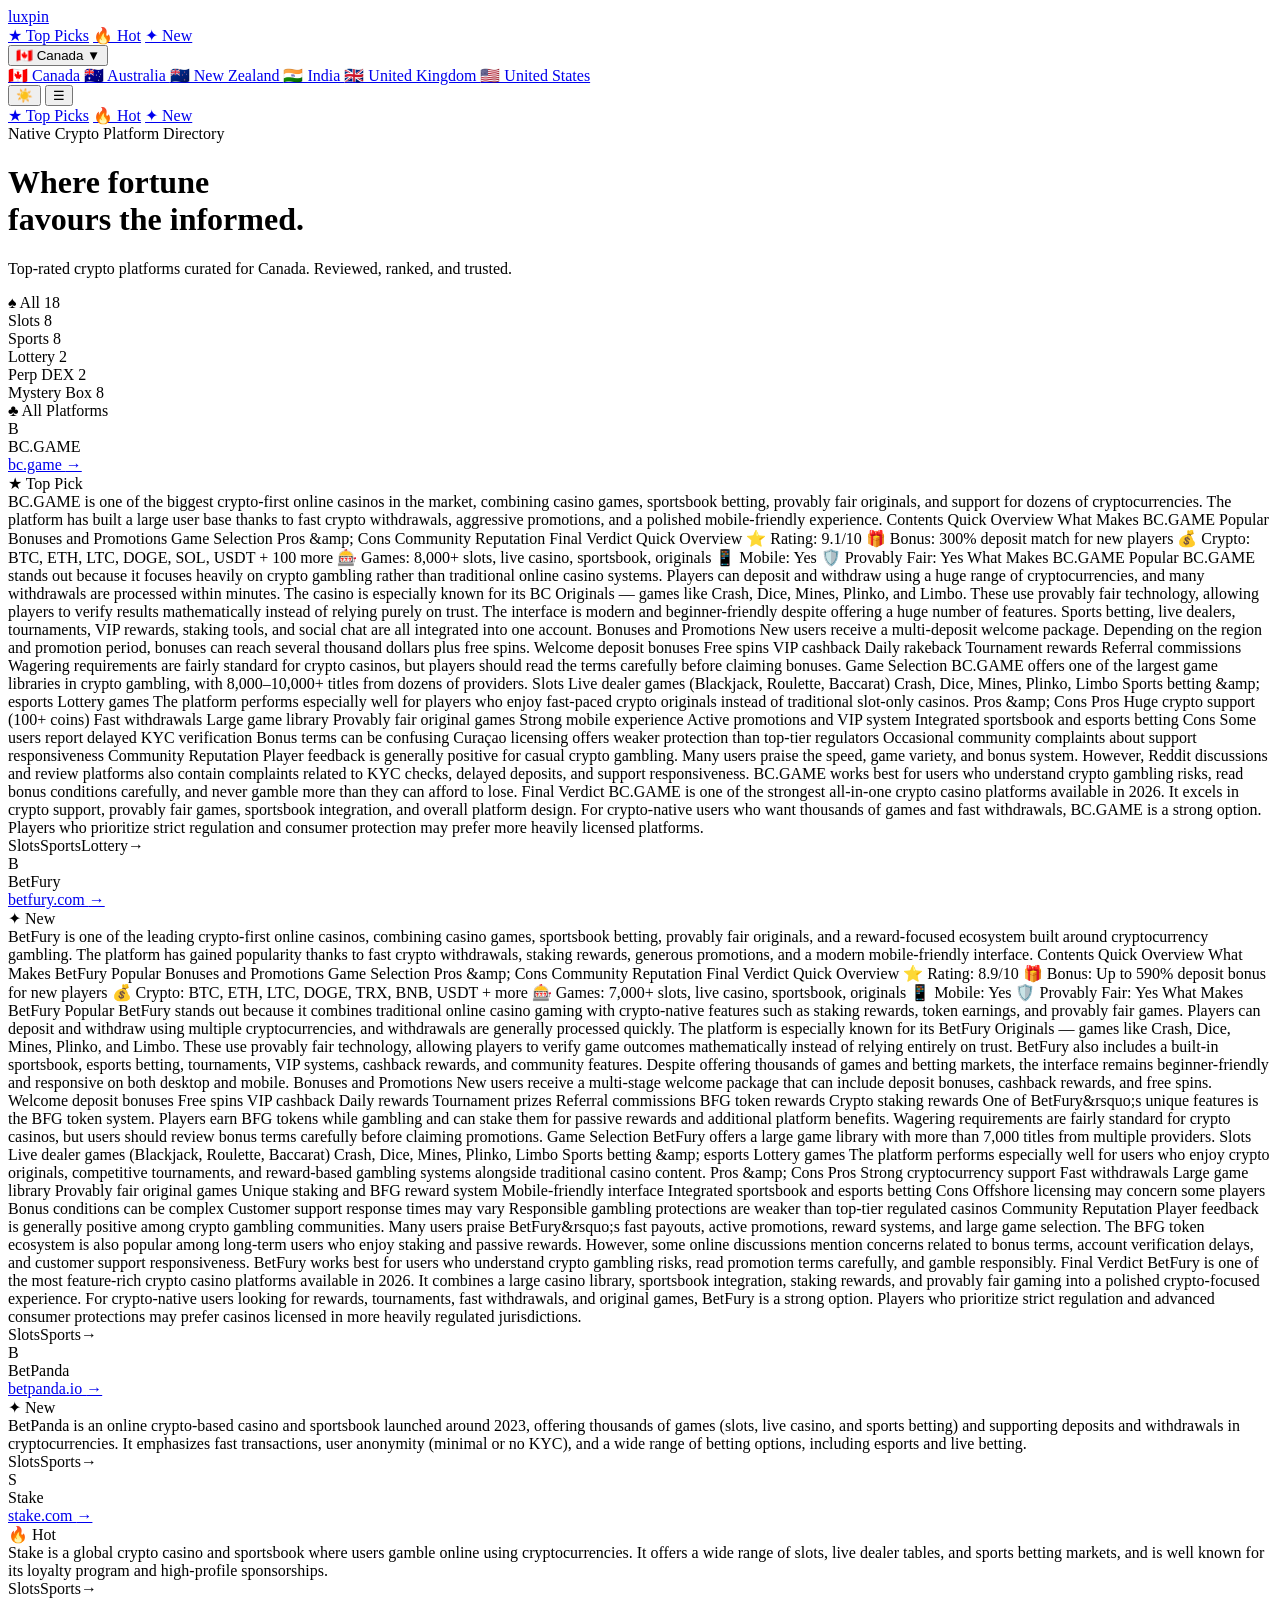
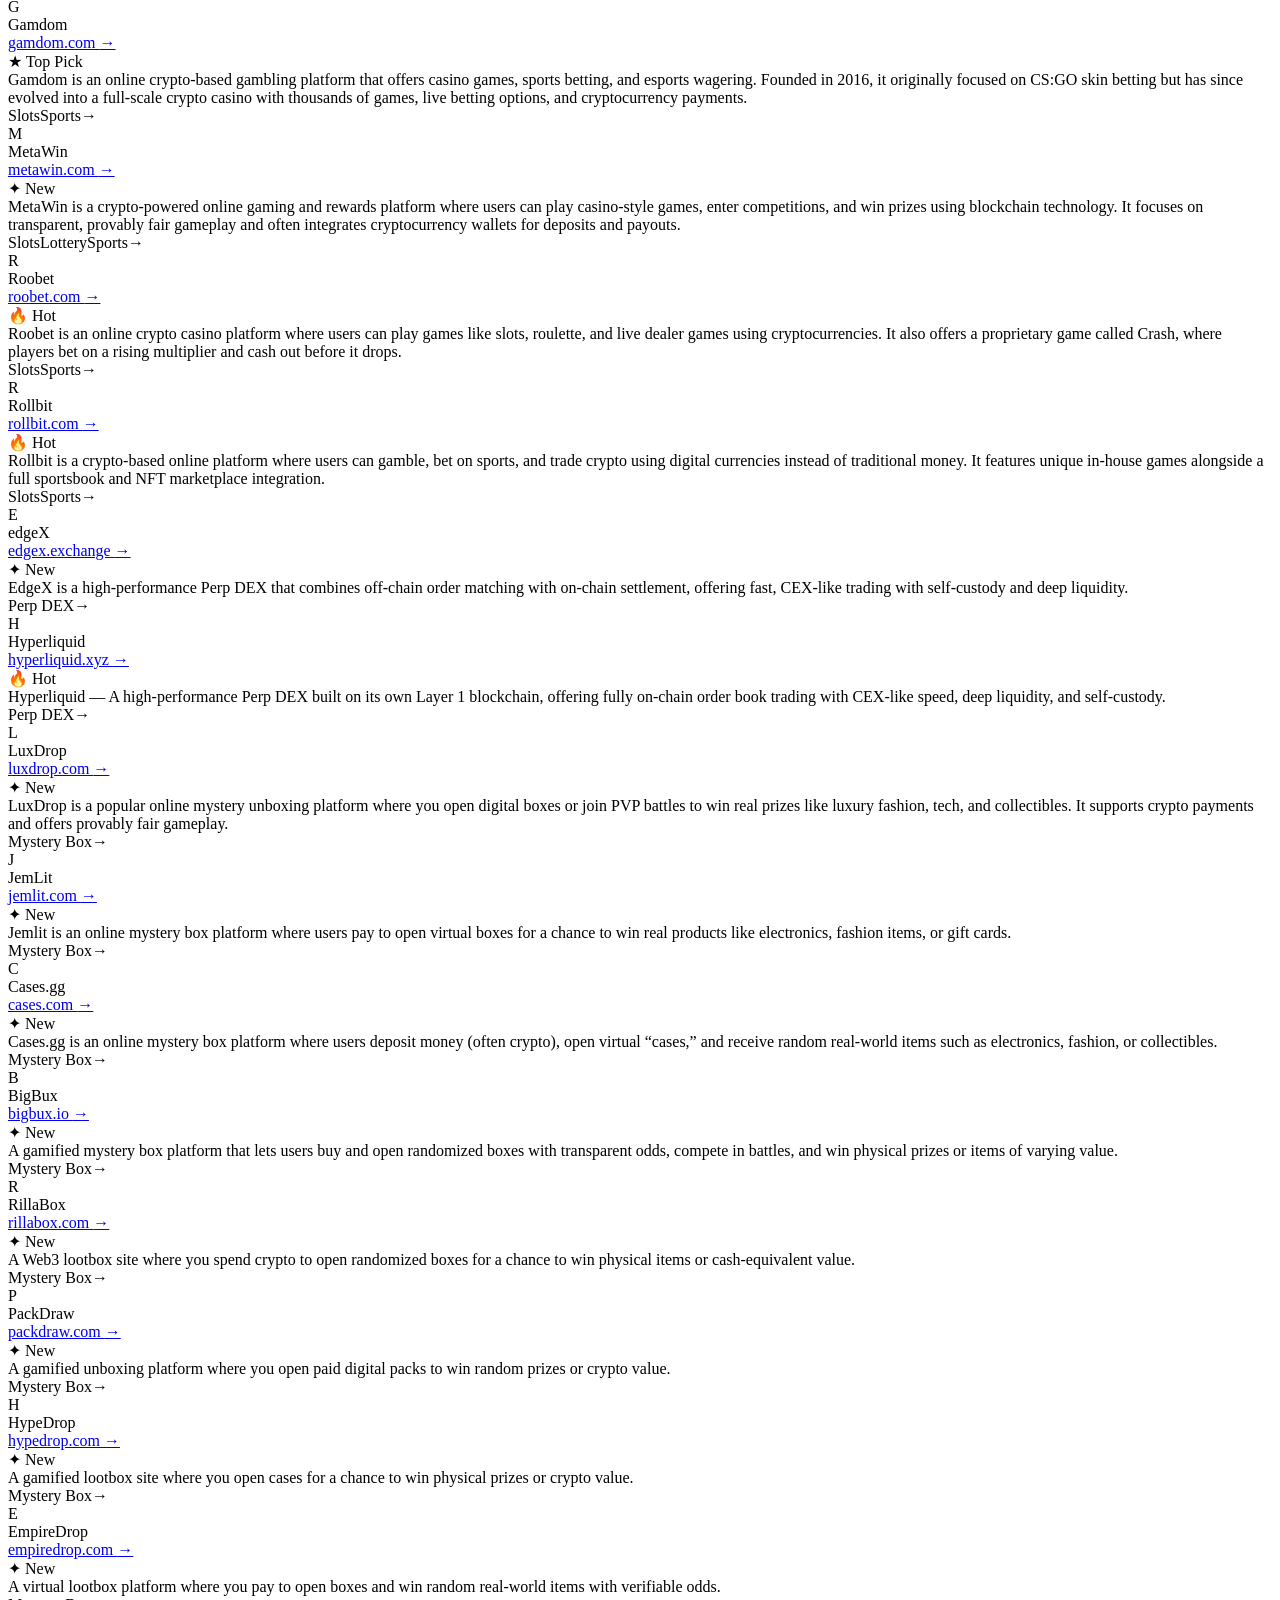
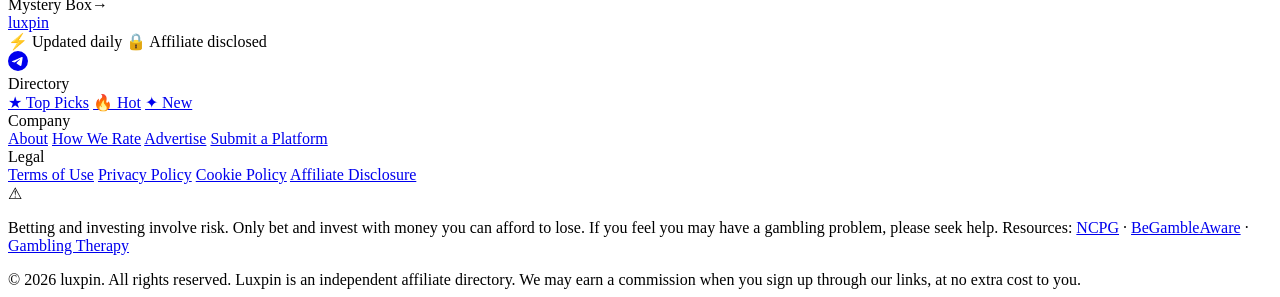
==== commit 18f40065: "revew page update" ====
--- a/public/index.html
+++ b/public/index.html
@@ -130,7 +130,7 @@
             </div><div class="card-badge badge-top">★ Top Pick</div></div>
           <div class="card-divider"></div>
           <div class="card-desc">BC.GAME is one of the biggest crypto-first online casinos in the market, combining casino games, sportsbook betting, provably fair originals, and support for dozens of cryptocurrencies. The platform has built a large user base thanks to fast crypto withdrawals, aggressive promotions, and a polished mobile-friendly experience.
-Contents Quick Overview What Makes BC.GAME Popular Bonuses and Promotions Game Selection Pros &amp;amp; Cons Community Reputation Final Verdict Quick Overview ⭐ Rating 9.1/10 🎁 Bonus 300% deposit match for new players 💰 Crypto BTC, ETH, LTC, DOGE, SOL, USDT &#43; 100 more 🎰 Games 8,000&#43; slots, live casino, sportsbook, originals 📱 Mobile Yes 🛡️ Provably Fair Yes What Makes BC.GAME Popular BC.GAME stands out because it focuses heavily on crypto gambling rather than traditional online casino systems. Players can deposit and withdraw using a huge range of cryptocurrencies, and many withdrawals are processed within minutes.
+Contents Quick Overview What Makes BC.GAME Popular Bonuses and Promotions Game Selection Pros &amp;amp; Cons Community Reputation Final Verdict Quick Overview ⭐ Rating: 9.1/10 🎁 Bonus: 300% deposit match for new players 💰 Crypto: BTC, ETH, LTC, DOGE, SOL, USDT &#43; 100 more 🎰 Games: 8,000&#43; slots, live casino, sportsbook, originals 📱 Mobile: Yes 🛡️ Provably Fair: Yes What Makes BC.GAME Popular BC.GAME stands out because it focuses heavily on crypto gambling rather than traditional online casino systems. Players can deposit and withdraw using a huge range of cryptocurrencies, and many withdrawals are processed within minutes.
 The casino is especially known for its BC Originals — games like Crash, Dice, Mines, Plinko, and Limbo. These use provably fair technology, allowing players to verify results mathematically instead of relying purely on trust.
 The interface is modern and beginner-friendly despite offering a huge number of features. Sports betting, live dealers, tournaments, VIP rewards, staking tools, and social chat are all integrated into one account.
 Bonuses and Promotions New users receive a multi-deposit welcome package. Depending on the region and promotion period, bonuses can reach several thousand dollars plus free spins.
@@ -166,7 +166,22 @@
               </a>
             </div><div class="card-badge badge-new">✦ New</div></div>
           <div class="card-divider"></div>
-          <div class="card-desc">BetFury is an online crypto gambling and gaming platform that allows users to play casino-style games, place bets, and earn rewards using cryptocurrencies like Bitcoin. It combines traditional online casino features with blockchain-based elements, including its native BFG token, which users can earn and stake for dividends. The platform is known for its reward system, promotions, and integration of decentralized finance concepts into gaming.
+          <div class="card-desc">BetFury is one of the leading crypto-first online casinos, combining casino games, sportsbook betting, provably fair originals, and a reward-focused ecosystem built around cryptocurrency gambling. The platform has gained popularity thanks to fast crypto withdrawals, staking rewards, generous promotions, and a modern mobile-friendly interface.
+Contents Quick Overview What Makes BetFury Popular Bonuses and Promotions Game Selection Pros &amp;amp; Cons Community Reputation Final Verdict Quick Overview ⭐ Rating: 8.9/10 🎁 Bonus: Up to 590% deposit bonus for new players 💰 Crypto: BTC, ETH, LTC, DOGE, TRX, BNB, USDT &#43; more 🎰 Games: 7,000&#43; slots, live casino, sportsbook, originals 📱 Mobile: Yes 🛡️ Provably Fair: Yes What Makes BetFury Popular BetFury stands out because it combines traditional online casino gaming with crypto-native features such as staking rewards, token earnings, and provably fair games. Players can deposit and withdraw using multiple cryptocurrencies, and withdrawals are generally processed quickly.
+The platform is especially known for its BetFury Originals — games like Crash, Dice, Mines, Plinko, and Limbo. These use provably fair technology, allowing players to verify game outcomes mathematically instead of relying entirely on trust.
+BetFury also includes a built-in sportsbook, esports betting, tournaments, VIP systems, cashback rewards, and community features. Despite offering thousands of games and betting markets, the interface remains beginner-friendly and responsive on both desktop and mobile.
+Bonuses and Promotions New users receive a multi-stage welcome package that can include deposit bonuses, cashback rewards, and free spins.
+Welcome deposit bonuses Free spins VIP cashback Daily rewards Tournament prizes Referral commissions BFG token rewards Crypto staking rewards One of BetFury&amp;rsquo;s unique features is the BFG token system. Players earn BFG tokens while gambling and can stake them for passive rewards and additional platform benefits.
+Wagering requirements are fairly standard for crypto casinos, but users should review bonus terms carefully before claiming promotions.
+Game Selection BetFury offers a large game library with more than 7,000 titles from multiple providers.
+Slots Live dealer games (Blackjack, Roulette, Baccarat) Crash, Dice, Mines, Plinko, Limbo Sports betting &amp;amp; esports Lottery games The platform performs especially well for users who enjoy crypto originals, competitive tournaments, and reward-based gambling systems alongside traditional casino content.
+Pros &amp;amp; Cons Pros
+Strong cryptocurrency support Fast withdrawals Large game library Provably fair original games Unique staking and BFG reward system Mobile-friendly interface Integrated sportsbook and esports betting Cons
+Offshore licensing may concern some players Bonus conditions can be complex Customer support response times may vary Responsible gambling protections are weaker than top-tier regulated casinos Community Reputation Player feedback is generally positive among crypto gambling communities. Many users praise BetFury&amp;rsquo;s fast payouts, active promotions, reward systems, and large game selection. The BFG token ecosystem is also popular among long-term users who enjoy staking and passive rewards.
+However, some online discussions mention concerns related to bonus terms, account verification delays, and customer support responsiveness.
+BetFury works best for users who understand crypto gambling risks, read promotion terms carefully, and gamble responsibly.
+Final Verdict BetFury is one of the most feature-rich crypto casino platforms available in 2026. It combines a large casino library, sportsbook integration, staking rewards, and provably fair gaming into a polished crypto-focused experience.
+For crypto-native users looking for rewards, tournaments, fast withdrawals, and original games, BetFury is a strong option. Players who prioritize strict regulation and advanced consumer protections may prefer casinos licensed in more heavily regulated jurisdictions.
 </div>
         </div>
         <div class="card-footer"><span class="card-tag">Slots</span><span class="card-tag">Sports</span><span class="card-footer-arrow">→</span>
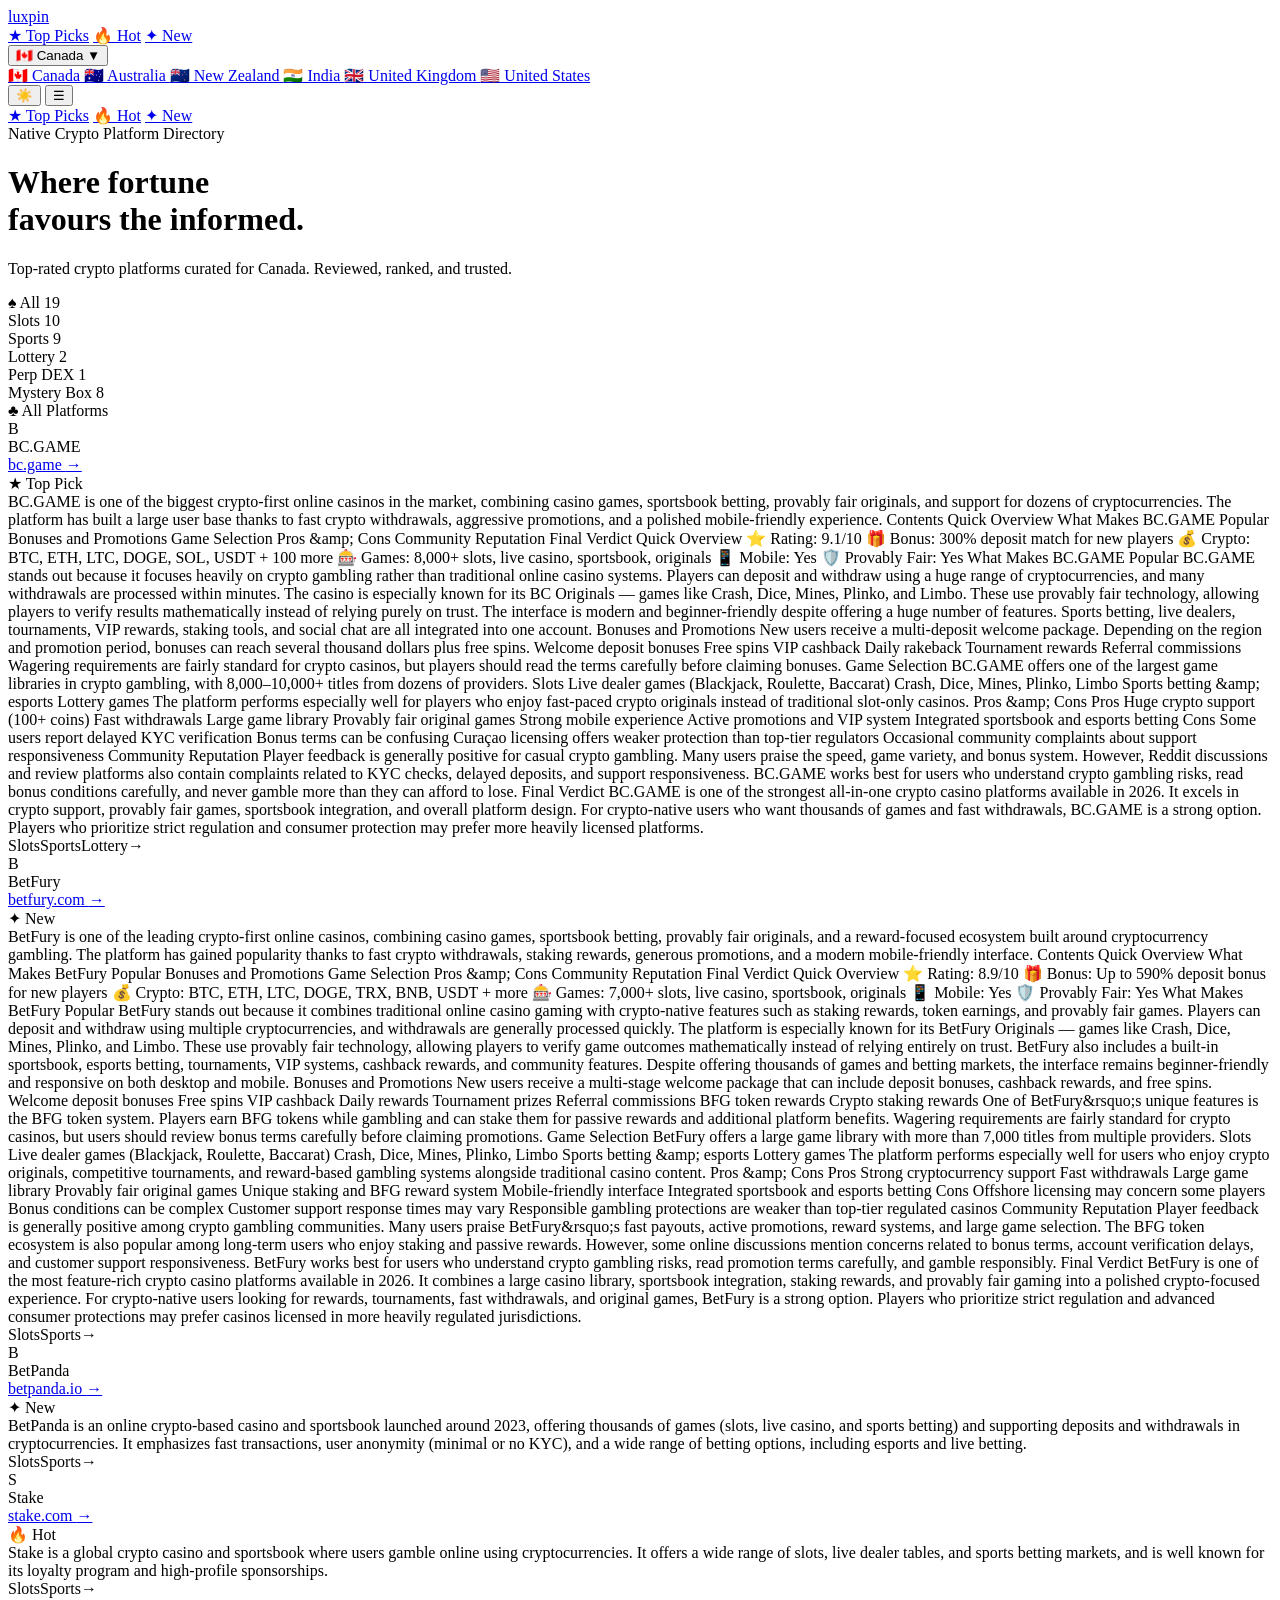
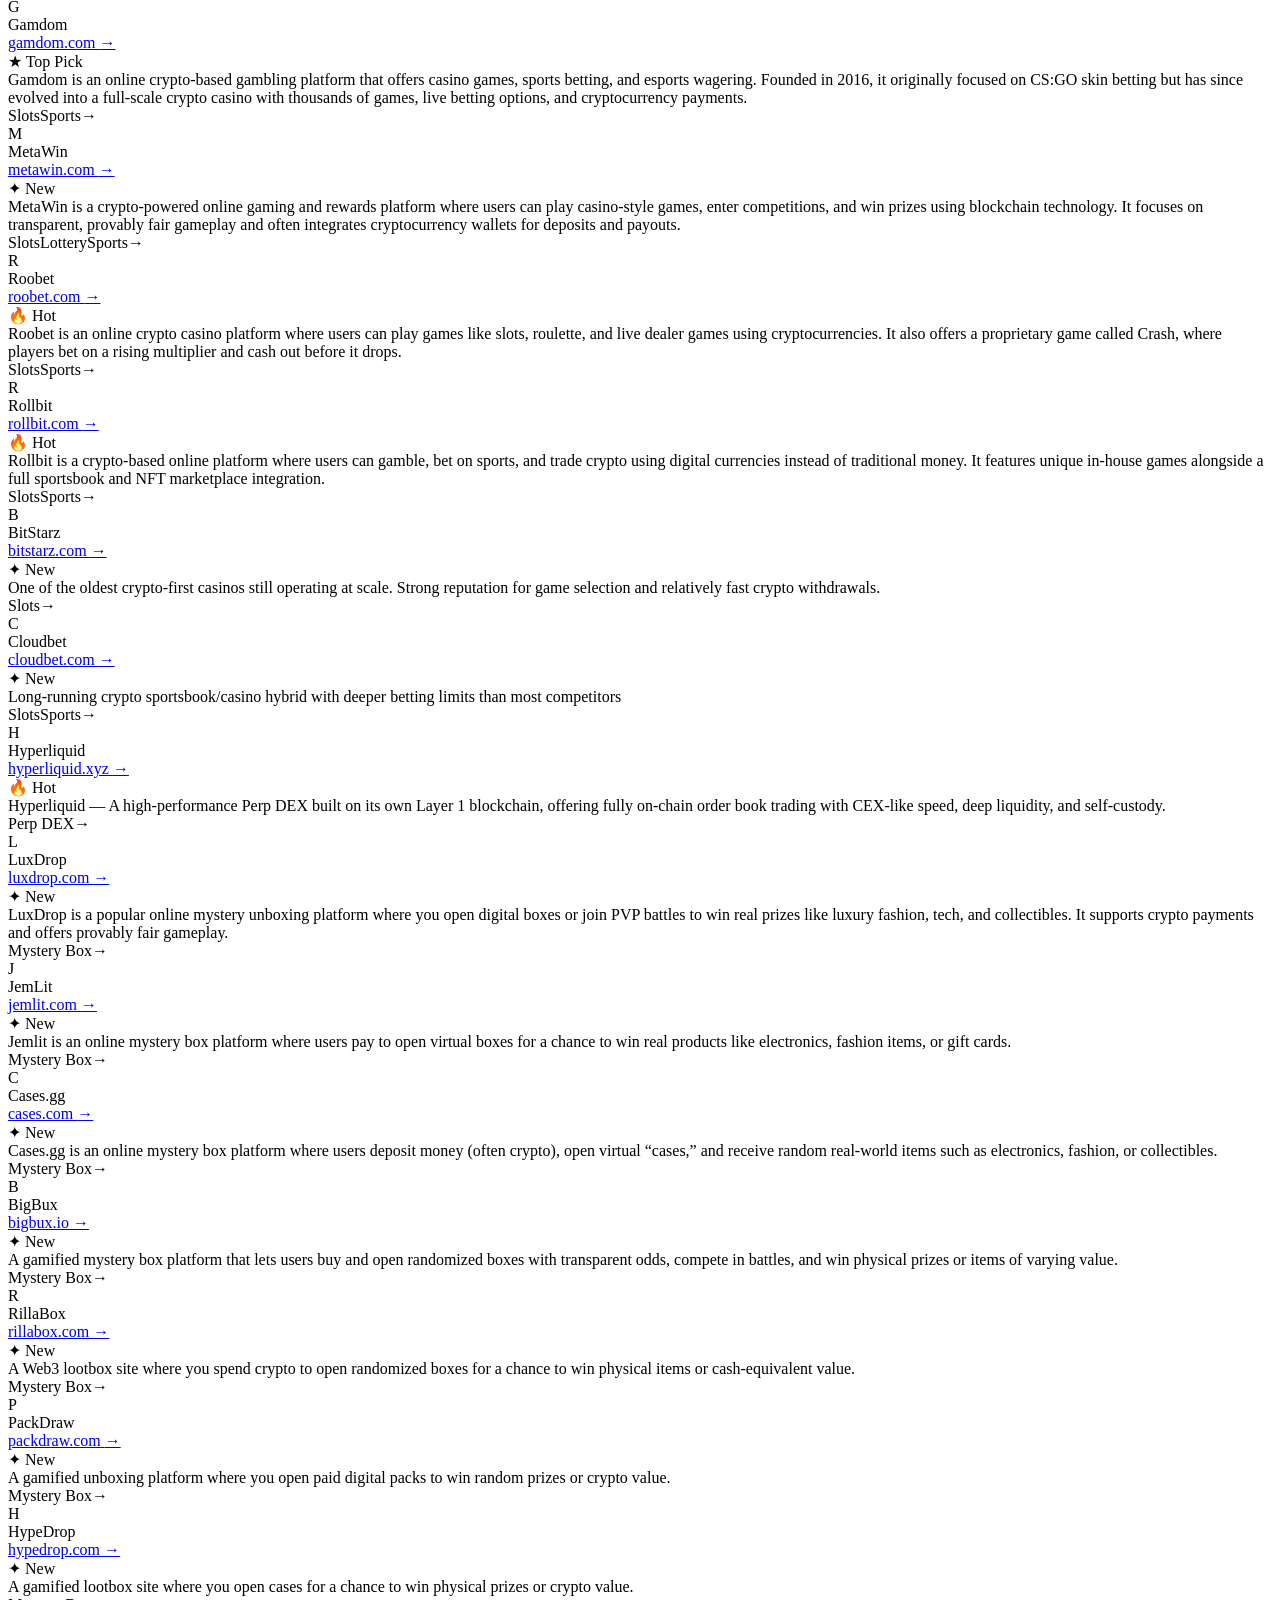
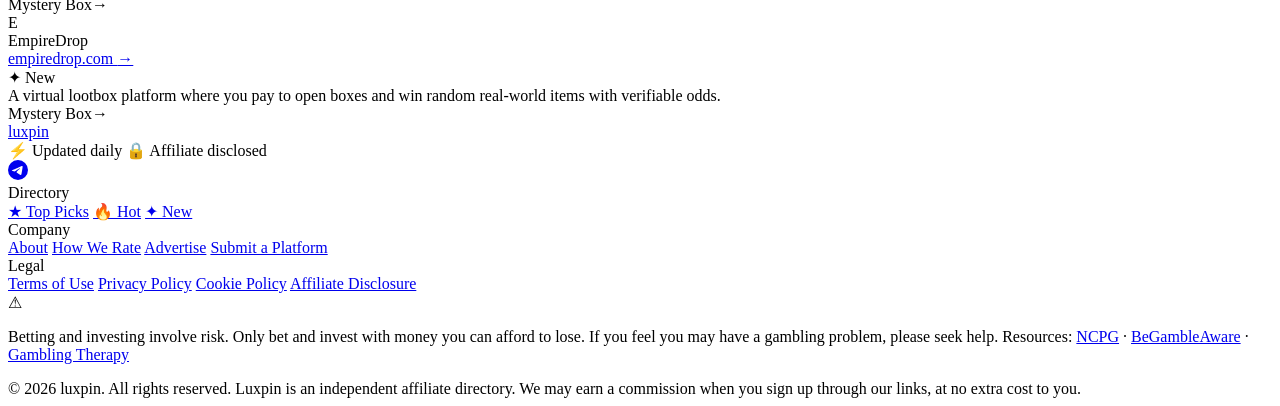
==== commit 12589437: "add BitStarz and Cloudbet" ====
--- a/public/index.html
+++ b/public/index.html
@@ -11,6 +11,11 @@
   <meta property="og:description" content="Discover trusted crypto casinos and mystery box platforms in Canada. Compare Bitcoin casinos, bonuses, provably fair games, and crypto rewards on Luxpin." />
   <meta property="og:url" content="http://localhost:1313/" />
   <meta property="og:type" content="website" />
+  <meta property="og:image" content="https://luxp.in/social-sharing-image.jpg" />
+  <meta property="og:image:width" content="1200" />
+  <meta property="og:image:height" content="630" />
+  <meta name="twitter:card" content="summary_large_image" />
+  <meta name="twitter:image" content="https://luxp.in/social-sharing-image.jpg" />
 
   
   <link rel="preconnect" href="https://fonts.googleapis.com" />
@@ -100,7 +105,7 @@
 </div>
 
 <div class="filter-bar">
-  <div class="filter-pill active" data-tag="" onclick="setF(this)">♠ All <span class="filter-count">18</span></div><div class="filter-pill" data-tag="Slots" onclick="setF(this)">Slots <span class="filter-count">8</span></div><div class="filter-pill" data-tag="Sports" onclick="setF(this)">Sports <span class="filter-count">8</span></div><div class="filter-pill" data-tag="Lottery" onclick="setF(this)">Lottery <span class="filter-count">2</span></div><div class="filter-pill" data-tag="Perp DEX" onclick="setF(this)">Perp DEX <span class="filter-count">2</span></div><div class="filter-pill" data-tag="Mystery Box" onclick="setF(this)">Mystery Box <span class="filter-count">8</span></div></div>
+  <div class="filter-pill active" data-tag="" onclick="setF(this)">♠ All <span class="filter-count">19</span></div><div class="filter-pill" data-tag="Slots" onclick="setF(this)">Slots <span class="filter-count">10</span></div><div class="filter-pill" data-tag="Sports" onclick="setF(this)">Sports <span class="filter-count">9</span></div><div class="filter-pill" data-tag="Lottery" onclick="setF(this)">Lottery <span class="filter-count">2</span></div><div class="filter-pill" data-tag="Perp DEX" onclick="setF(this)">Perp DEX <span class="filter-count">1</span></div><div class="filter-pill" data-tag="Mystery Box" onclick="setF(this)">Mystery Box <span class="filter-count">8</span></div></div>
 
 
 <main class="main">
@@ -330,29 +335,53 @@
         </div>
         <div class="card-footer"><span class="card-tag">Slots</span><span class="card-tag">Sports</span><span class="card-footer-arrow">→</span>
         </div>
-      </div><div class="casino-card" data-tags="Perp DEX" onclick="window.location='\/p\/edgex\/'">
-        <div class="card-inner">
-          <div class="card-top">
-            <div class="card-favicon">
-              <img
-                src="/img/casinos/edgex.webp"
-                alt="edgeX logo"
-                class="favicon-img"
-                onerror="this.style.display='none';this.nextElementSibling.style.display='flex'"
-              />
-              <span class="favicon-fallback" style="display:none">E</span>
-            </div>
-            <div class="card-name-block">
-              <div class="card-name">edgeX</div>
-              <a class="card-url" href="/p/edgex/" onclick="event.stopPropagation()">
-                edgex.exchange <span class="card-url-arrow">→</span>
-              </a>
-            </div><div class="card-badge badge-new">✦ New</div></div>
-          <div class="card-divider"></div>
-          <div class="card-desc">EdgeX is a high-performance Perp DEX that combines off-chain order matching with on-chain settlement, offering fast, CEX-like trading with self-custody and deep liquidity.
-</div>
-        </div>
-        <div class="card-footer"><span class="card-tag">Perp DEX</span><span class="card-footer-arrow">→</span>
+      </div><div class="casino-card" data-tags="Slots" onclick="window.location='\/p\/bitstarz\/'">
+        <div class="card-inner">
+          <div class="card-top">
+            <div class="card-favicon">
+              <img
+                src="/img/casinos/bitstarz.webp"
+                alt="BitStarz logo"
+                class="favicon-img"
+                onerror="this.style.display='none';this.nextElementSibling.style.display='flex'"
+              />
+              <span class="favicon-fallback" style="display:none">B</span>
+            </div>
+            <div class="card-name-block">
+              <div class="card-name">BitStarz</div>
+              <a class="card-url" href="/p/bitstarz/" onclick="event.stopPropagation()">
+                bitstarz.com <span class="card-url-arrow">→</span>
+              </a>
+            </div><div class="card-badge badge-new">✦ New</div></div>
+          <div class="card-divider"></div>
+          <div class="card-desc">One of the oldest crypto-first casinos still operating at scale. Strong reputation for game selection and relatively fast crypto withdrawals.
+</div>
+        </div>
+        <div class="card-footer"><span class="card-tag">Slots</span><span class="card-footer-arrow">→</span>
+        </div>
+      </div><div class="casino-card" data-tags="Slots,Sports" onclick="window.location='\/p\/cloudbet\/'">
+        <div class="card-inner">
+          <div class="card-top">
+            <div class="card-favicon">
+              <img
+                src="/img/casinos/cloudbet.webp"
+                alt="Cloudbet logo"
+                class="favicon-img"
+                onerror="this.style.display='none';this.nextElementSibling.style.display='flex'"
+              />
+              <span class="favicon-fallback" style="display:none">C</span>
+            </div>
+            <div class="card-name-block">
+              <div class="card-name">Cloudbet</div>
+              <a class="card-url" href="/p/cloudbet/" onclick="event.stopPropagation()">
+                cloudbet.com <span class="card-url-arrow">→</span>
+              </a>
+            </div><div class="card-badge badge-new">✦ New</div></div>
+          <div class="card-divider"></div>
+          <div class="card-desc">Long-running crypto sportsbook/casino hybrid with deeper betting limits than most competitors
+</div>
+        </div>
+        <div class="card-footer"><span class="card-tag">Slots</span><span class="card-tag">Sports</span><span class="card-footer-arrow">→</span>
         </div>
       </div><div class="casino-card" data-tags="Perp DEX" onclick="window.location='\/p\/hyperliquid\/'">
         <div class="card-inner">
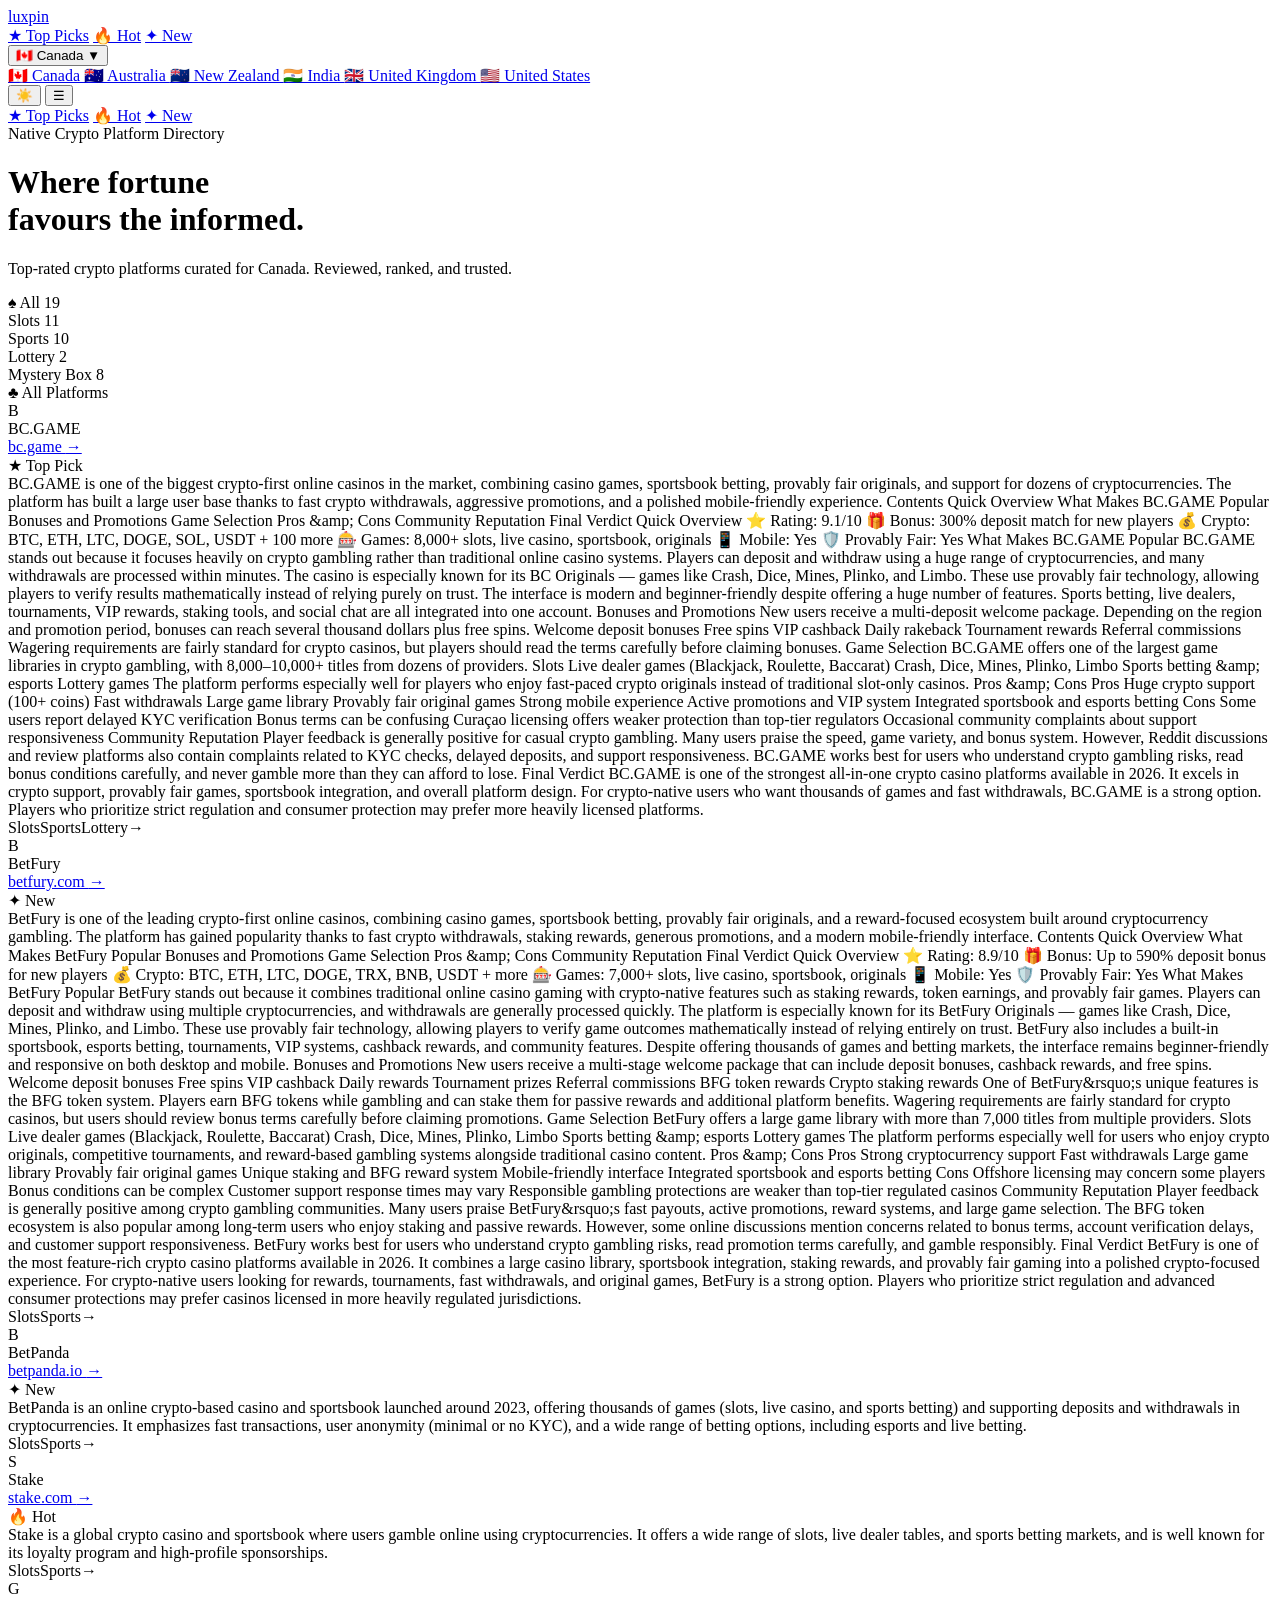
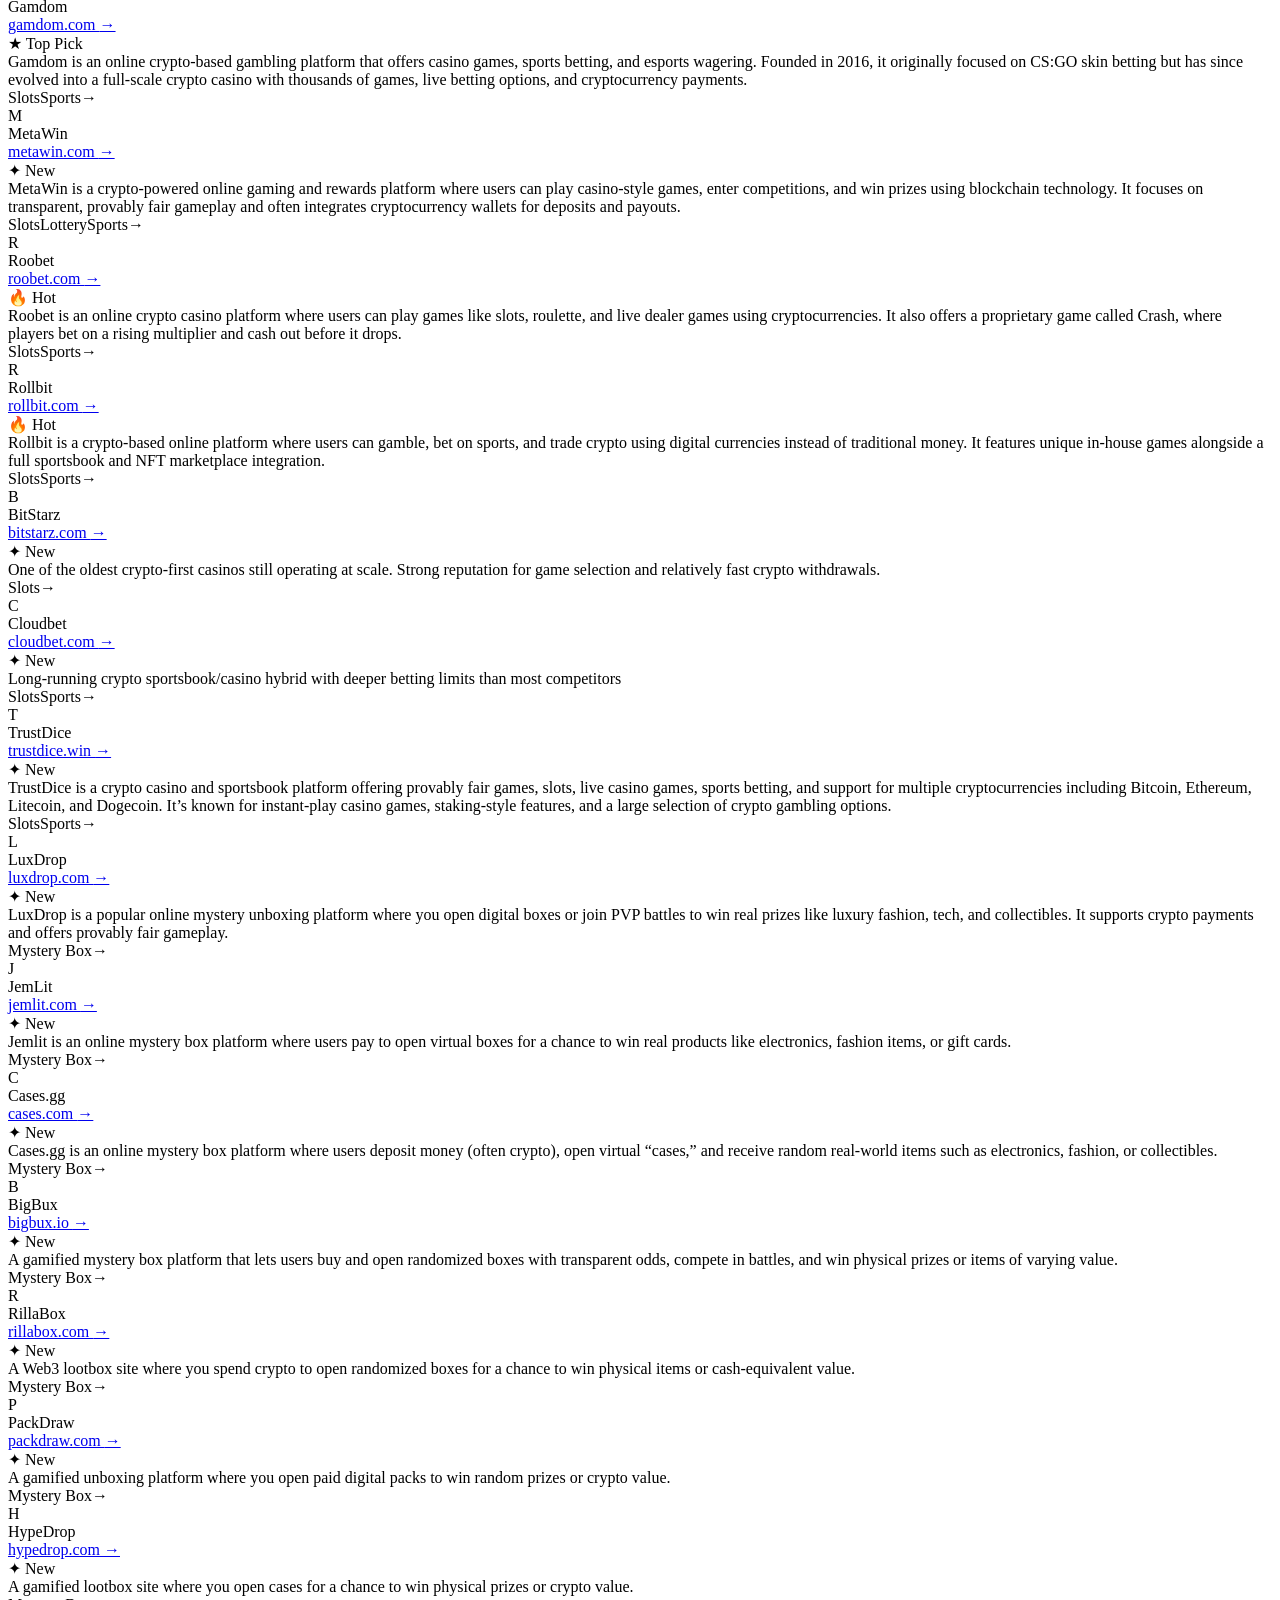
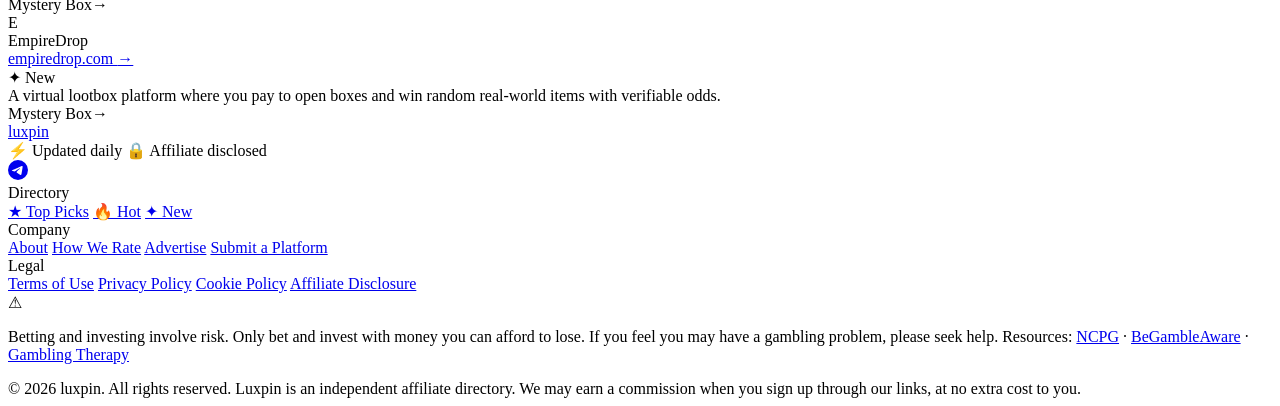
==== commit c08ac03b: "add TrustDice" ====
--- a/public/index.html
+++ b/public/index.html
@@ -105,7 +105,7 @@
 </div>
 
 <div class="filter-bar">
-  <div class="filter-pill active" data-tag="" onclick="setF(this)">♠ All <span class="filter-count">19</span></div><div class="filter-pill" data-tag="Slots" onclick="setF(this)">Slots <span class="filter-count">10</span></div><div class="filter-pill" data-tag="Sports" onclick="setF(this)">Sports <span class="filter-count">9</span></div><div class="filter-pill" data-tag="Lottery" onclick="setF(this)">Lottery <span class="filter-count">2</span></div><div class="filter-pill" data-tag="Perp DEX" onclick="setF(this)">Perp DEX <span class="filter-count">1</span></div><div class="filter-pill" data-tag="Mystery Box" onclick="setF(this)">Mystery Box <span class="filter-count">8</span></div></div>
+  <div class="filter-pill active" data-tag="" onclick="setF(this)">♠ All <span class="filter-count">19</span></div><div class="filter-pill" data-tag="Slots" onclick="setF(this)">Slots <span class="filter-count">11</span></div><div class="filter-pill" data-tag="Sports" onclick="setF(this)">Sports <span class="filter-count">10</span></div><div class="filter-pill" data-tag="Lottery" onclick="setF(this)">Lottery <span class="filter-count">2</span></div><div class="filter-pill" data-tag="Mystery Box" onclick="setF(this)">Mystery Box <span class="filter-count">8</span></div></div>
 
 
 <main class="main">
@@ -383,29 +383,29 @@
         </div>
         <div class="card-footer"><span class="card-tag">Slots</span><span class="card-tag">Sports</span><span class="card-footer-arrow">→</span>
         </div>
-      </div><div class="casino-card" data-tags="Perp DEX" onclick="window.location='\/p\/hyperliquid\/'">
-        <div class="card-inner">
-          <div class="card-top">
-            <div class="card-favicon">
-              <img
-                src="/img/casinos/hyperliquid.webp"
-                alt="Hyperliquid logo"
-                class="favicon-img"
-                onerror="this.style.display='none';this.nextElementSibling.style.display='flex'"
-              />
-              <span class="favicon-fallback" style="display:none">H</span>
-            </div>
-            <div class="card-name-block">
-              <div class="card-name">Hyperliquid</div>
+      </div><div class="casino-card" data-tags="Slots,Sports" onclick="window.location='\/p\/hyperliquid\/'">
+        <div class="card-inner">
+          <div class="card-top">
+            <div class="card-favicon">
+              <img
+                src="/img/casinos/trustdice.webp"
+                alt="TrustDice logo"
+                class="favicon-img"
+                onerror="this.style.display='none';this.nextElementSibling.style.display='flex'"
+              />
+              <span class="favicon-fallback" style="display:none">T</span>
+            </div>
+            <div class="card-name-block">
+              <div class="card-name">TrustDice</div>
               <a class="card-url" href="/p/hyperliquid/" onclick="event.stopPropagation()">
-                hyperliquid.xyz <span class="card-url-arrow">→</span>
-              </a>
-            </div><div class="card-badge badge-hot">🔥 Hot</div></div>
-          <div class="card-divider"></div>
-          <div class="card-desc">Hyperliquid — A high-performance Perp DEX built on its own Layer 1 blockchain, offering fully on-chain order book trading with CEX-like speed, deep liquidity, and self-custody.
-</div>
-        </div>
-        <div class="card-footer"><span class="card-tag">Perp DEX</span><span class="card-footer-arrow">→</span>
+                trustdice.win <span class="card-url-arrow">→</span>
+              </a>
+            </div><div class="card-badge badge-new">✦ New</div></div>
+          <div class="card-divider"></div>
+          <div class="card-desc">TrustDice is a crypto casino and sportsbook platform offering provably fair games, slots, live casino games, sports betting, and support for multiple cryptocurrencies including Bitcoin, Ethereum, Litecoin, and Dogecoin. It’s known for instant-play casino games, staking-style features, and a large selection of crypto gambling options.
+</div>
+        </div>
+        <div class="card-footer"><span class="card-tag">Slots</span><span class="card-tag">Sports</span><span class="card-footer-arrow">→</span>
         </div>
       </div><div class="casino-card" data-tags="Mystery Box" onclick="window.location='\/p\/luxdrop\/'">
         <div class="card-inner">
